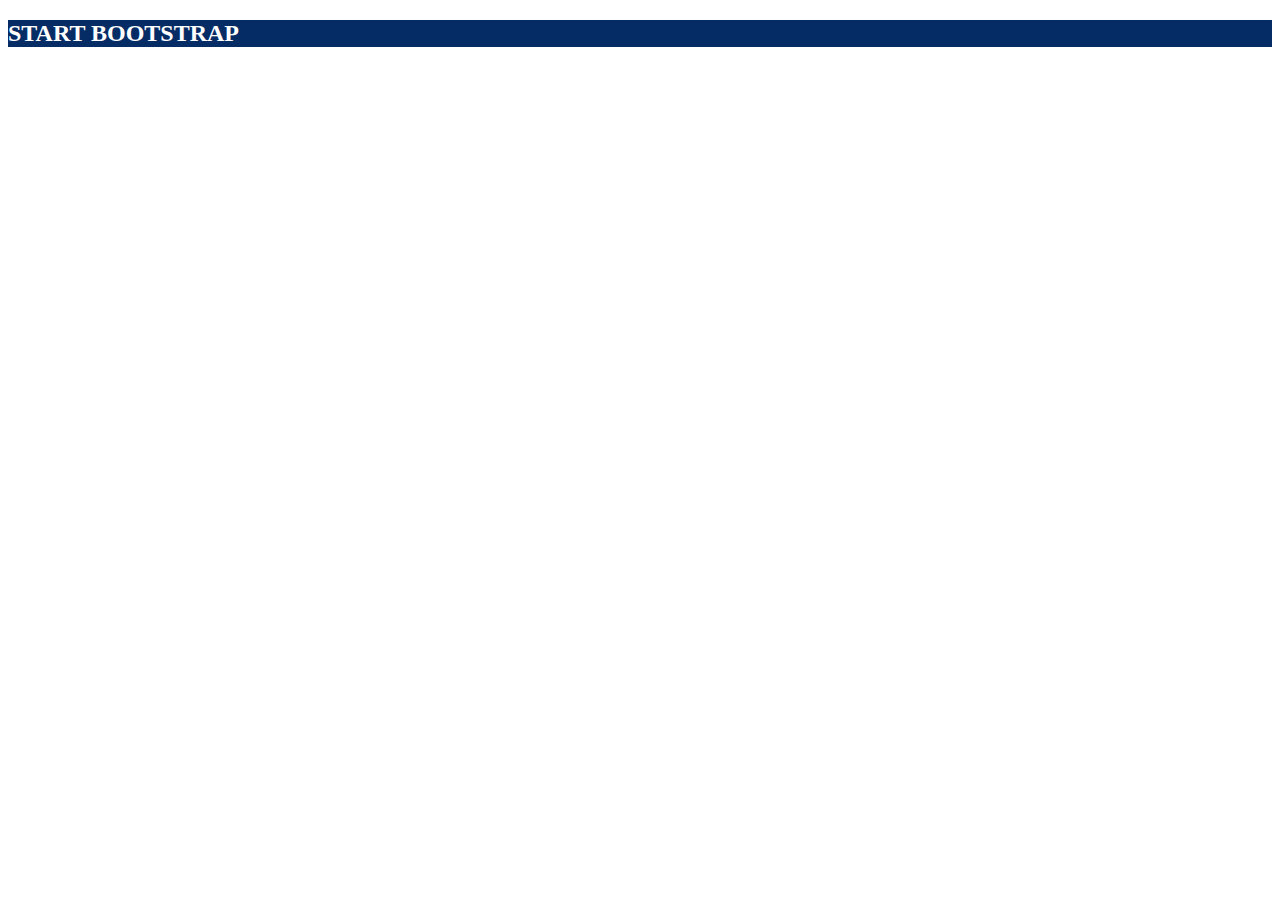
==== index.html @ 89be2163 "fix foulder" ====
<!DOCTYPE html>
<html lang="en">
  <head>
    <meta charset="UTF-8" />
    <meta name="viewport" content="width=device-width, initial-scale=1.0" />
    <title>Bootstrap-freelancer</title>
    <link
      href="https://cdn.jsdelivr.net/npm/bootstrap@5.3.2/dist/css/bootstrap.min.css"
      rel="stylesheet"
      integrity="sha384-T3c6CoIi6uLrA9TneNEoa7RxnatzjcDSCmG1MXxSR1GAsXEV/Dwwykc2MPK8M2HN"
      crossorigin="anonymous"
    />
    <link
      rel="stylesheet"
      href="https://cdnjs.cloudflare.com/ajax/libs/font-awesome/5.9.0/css/all.min.css"
      integrity="sha512-q3eWabyZPc1XTCmF+8/LuE1ozpg5xxn7iO89yfSOd5/oKvyqLngoNGsx8jq92Y8eXJ/IRxQbEC+FGSYxtk2oiw=="
      crossorigin="anonymous"
      referrerpolicy="no-referrer"
    />
    <link rel="stylesheet" href="./CSS/style.css" />
  </head>
  <body>
    <!--Inizio header-->
    <header class="container-fluid">
      <div class="row">
        <div
          class="col-12 d-flex justify-content-between align-items-center bgc-header"
        >
          <h2 class="text-header">START BOOTSTRAP</h2>
          <a href="#"><i class="fas fa-bars fa-2x"></i></a>
        </div>
      </div>
    </header>

    <link
      href="https://cdn.jsdelivr.net/npm/bootstrap@5.3.2/dist/css/bootstrap.min.css"
      rel="stylesheet"
      integrity="sha384-T3c6CoIi6uLrA9TneNEoa7RxnatzjcDSCmG1MXxSR1GAsXEV/Dwwykc2MPK8M2HN"
      crossorigin="anonymous"
    />
  </body>
</html>
---- CSS/style.css ----
:root {
  --bs-primary-text-emphasis: #052c65;
}

.bgc-header {
  background-color: var(--bs-primary-text-emphasis);
}

/*DEBUG*/
header {
  heigth: 100px;
}

.text-header {
  color: white;
}

.fa-bars {
  color: white;
}
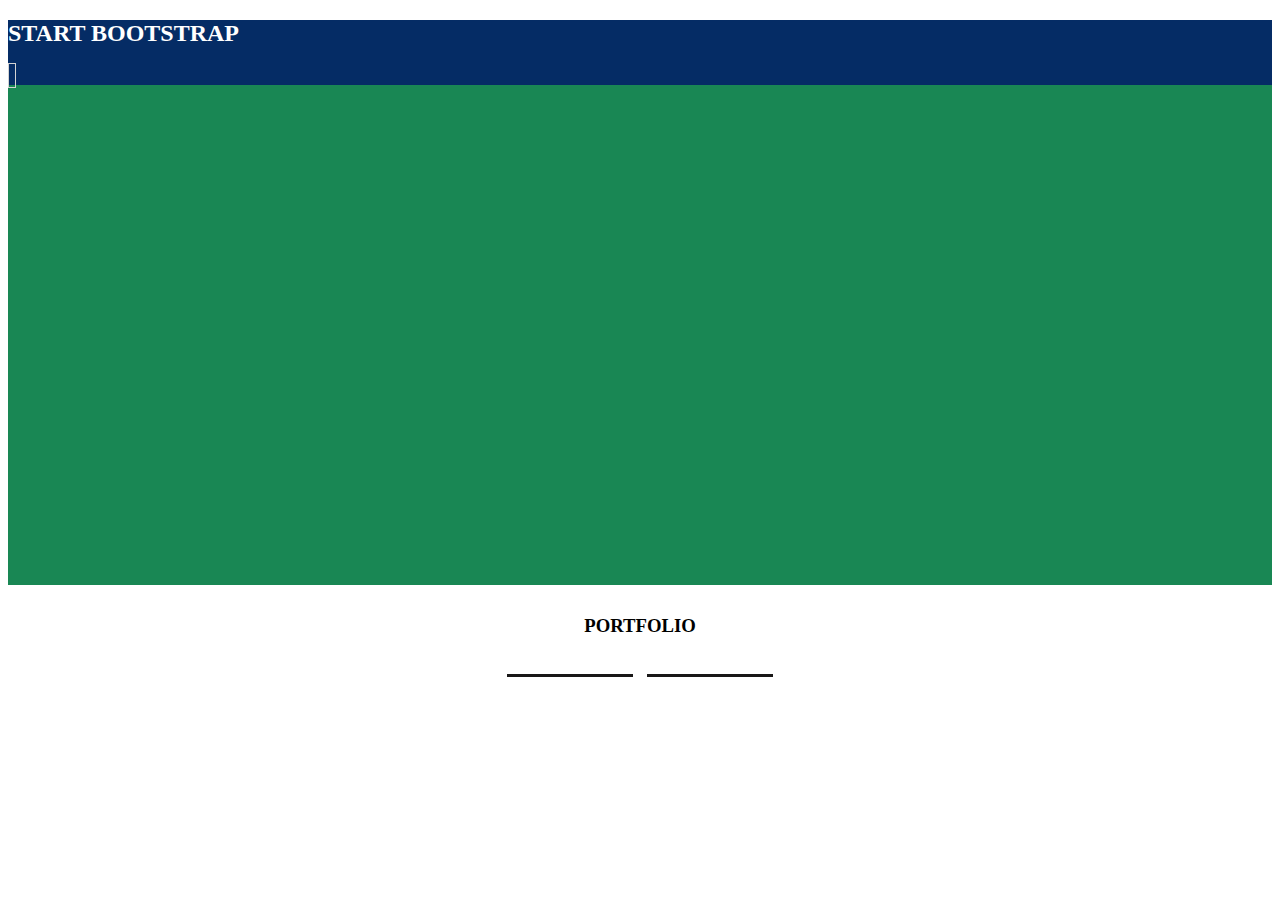
==== commit b73269c8: "feat: add. portfolio section" ====
--- a/index.html
+++ b/index.html
@@ -20,7 +20,7 @@
     <link rel="stylesheet" href="./CSS/style.css" />
   </head>
   <body>
-    <!--Inizio header-->
+   <!--Inizio header-->
     <header class="container-fluid">
       <div class="row">
         <div
@@ -31,6 +31,61 @@
         </div>
       </div>
     </header>
+   <!--Fine header-->
+
+   <!--Inizio Jumbotron-->
+    <section class="jumbotron">
+     <div class="container-fluid">
+      <div class="row">
+        <div class="col">
+          
+        </div>
+    </section>
+   <!--Fine Jumbotron-->
+
+   <!--Inizio Portfolio-->
+    <section class="portfolio">
+     <h3 class="portfolio-title">PORTFOLIO</h3> 
+     <div class="layer">
+      <div class="bar"></div>
+      <i class="fas fa-star"></i>
+      <div class="bar"></div>
+     </div>
+     <div class="container">
+      <div class="row">
+        <div class="col-12">
+          <div class="card" style="width: 18rem;">
+            <div class="card-body"></div>
+          </div>   
+        </div>
+        <div class="col-12">
+          <div class="card" style="width: 18rem;">
+            <div class="card-body"></div>
+          </div>   
+        </div>
+        <div class="col-12">
+          <div class="card" style="width: 18rem;">
+            <div class="card-body"></div>
+          </div>   
+        </div>
+        <div class="col-12">
+          <div class="card" style="width: 18rem;">
+            <div class="card-body"></div>
+          </div>   
+        </div>
+        <div class="col-12">
+          <div class="card" style="width: 18rem;">
+            <div class="card-body"></div>
+          </div>   
+        </div>
+        <div class="col-12">
+          <div class="card" style="width: 18rem;">
+            <div class="card-body"></div>
+          </div>   
+        </div>
+      </div>
+     </div>  
+    </section>
 
     <link
       href="https://cdn.jsdelivr.net/npm/bootstrap@5.3.2/dist/css/bootstrap.min.css"
--- a/CSS/style.css
+++ b/CSS/style.css
@@ -1,20 +1,53 @@
 :root {
   --bs-primary-text-emphasis: #052c65;
+  --bs-success: #198754;
 }
 
 .bgc-header {
   background-color: var(--bs-primary-text-emphasis);
 }
 
-/*DEBUG*/
-header {
-  heigth: 100px;
-}
+/*HEADER*/
 
 .text-header {
   color: white;
 }
 
 .fa-bars {
-  color: white;
+  color: lightgrey;
+  border: 1px solid lightgray;
+  padding: 3px;
 }
+
+/*FINE HEADER*/
+
+/*JUMBOTRON*/
+.jumbotron {
+  height: 500px;
+  background-color: var(--bs-success);
+}
+/*FINE JUMBOTRON*/
+
+/*PORTFOLIO*/
+
+.portfolio-title {
+  text-align: center;
+  margin-top: 30px;
+}
+
+.layer {
+  width: 50%;
+  margin-top: 30px;
+  margin-left: auto;
+  margin-right: auto;
+  display: flex;
+  align-items: center;
+  justify-content: center;
+}
+
+.bar {
+  width: 20%;
+  height: 3px;
+  margin: 7px;
+  background-color: rgb(24, 23, 23);
+}
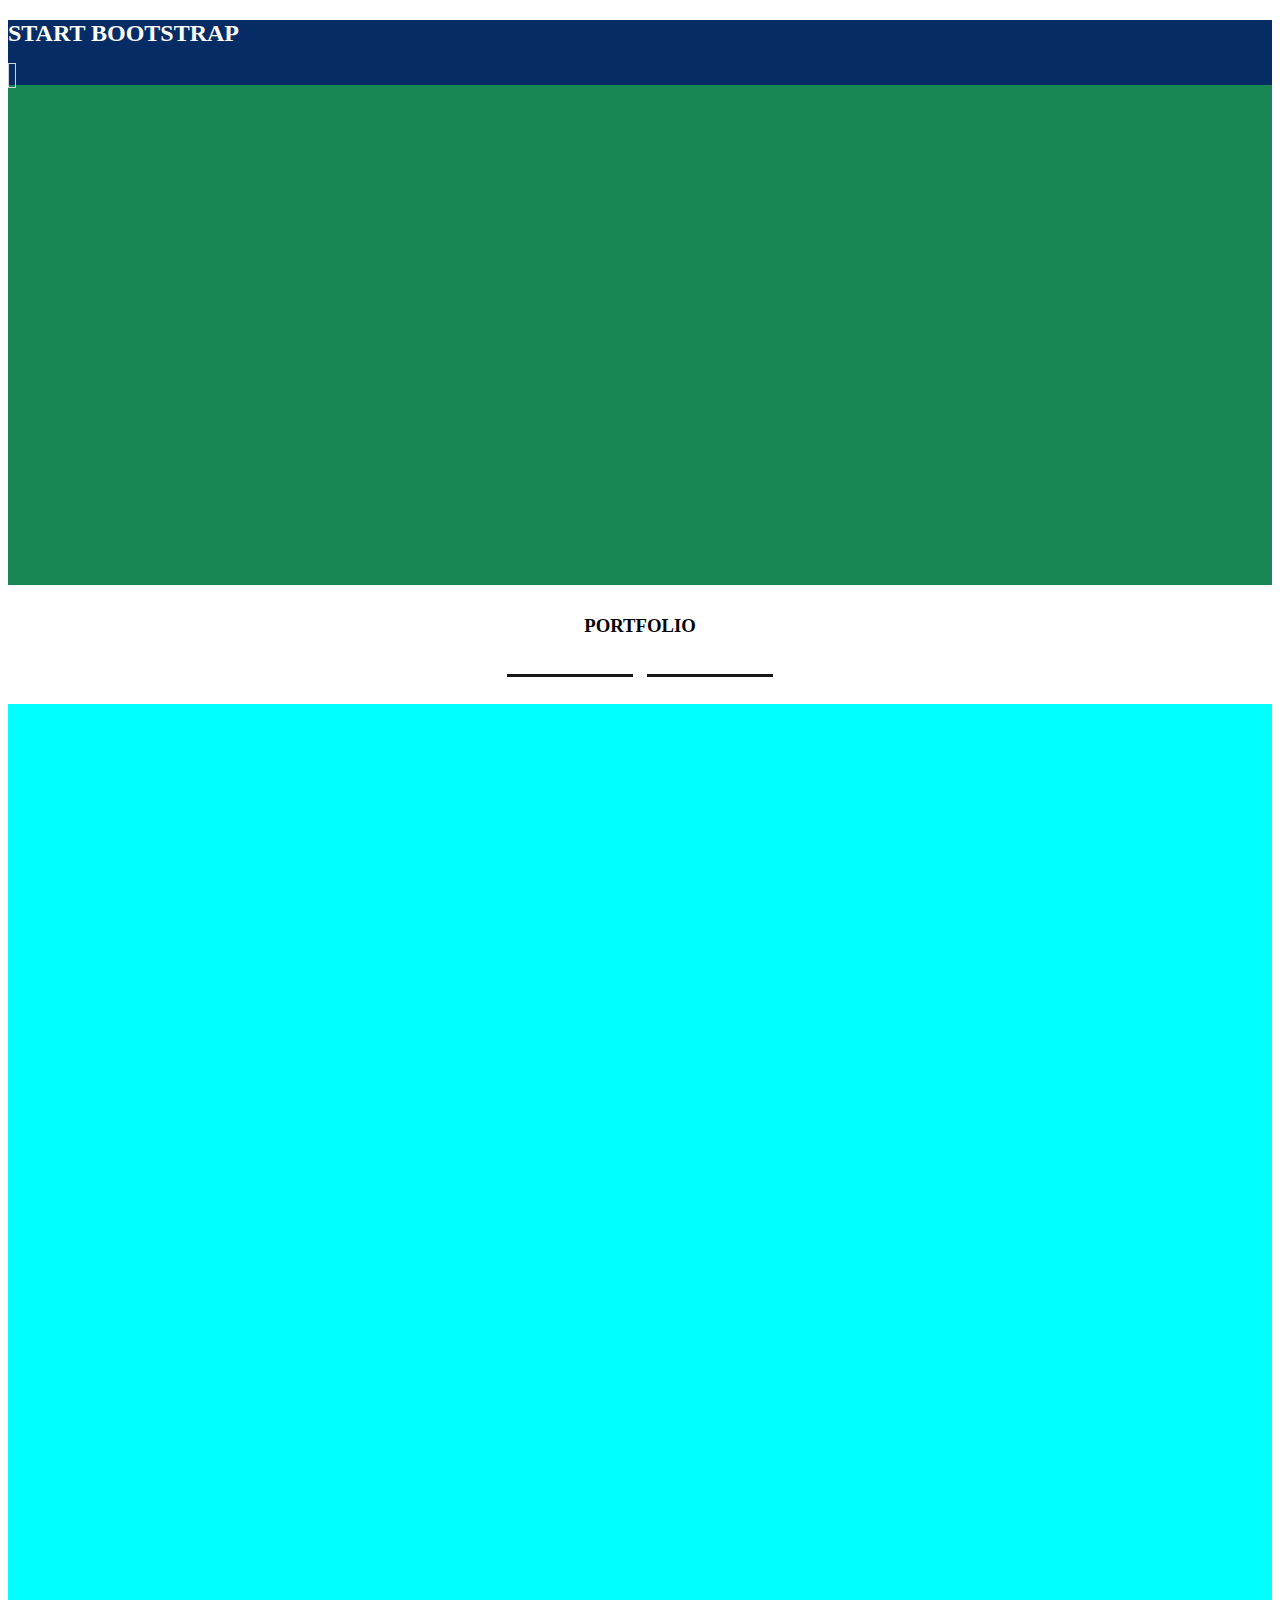
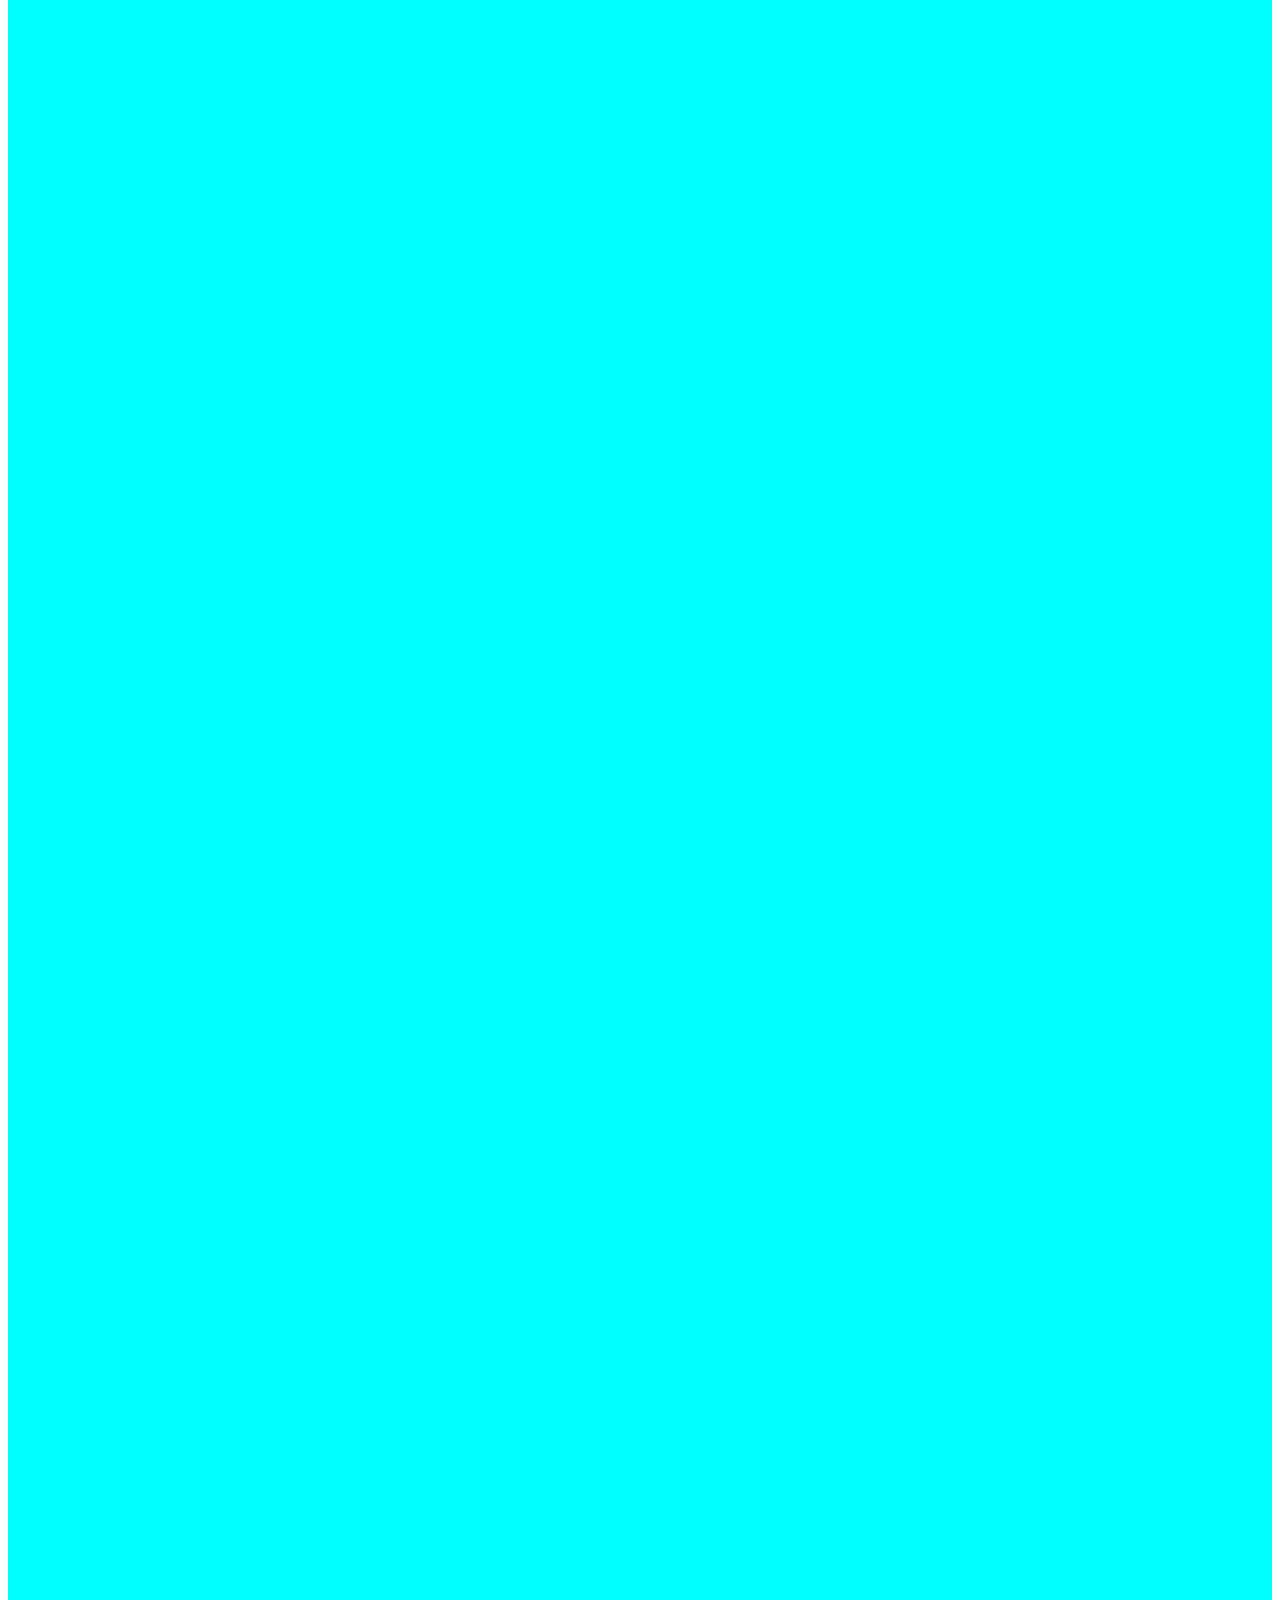
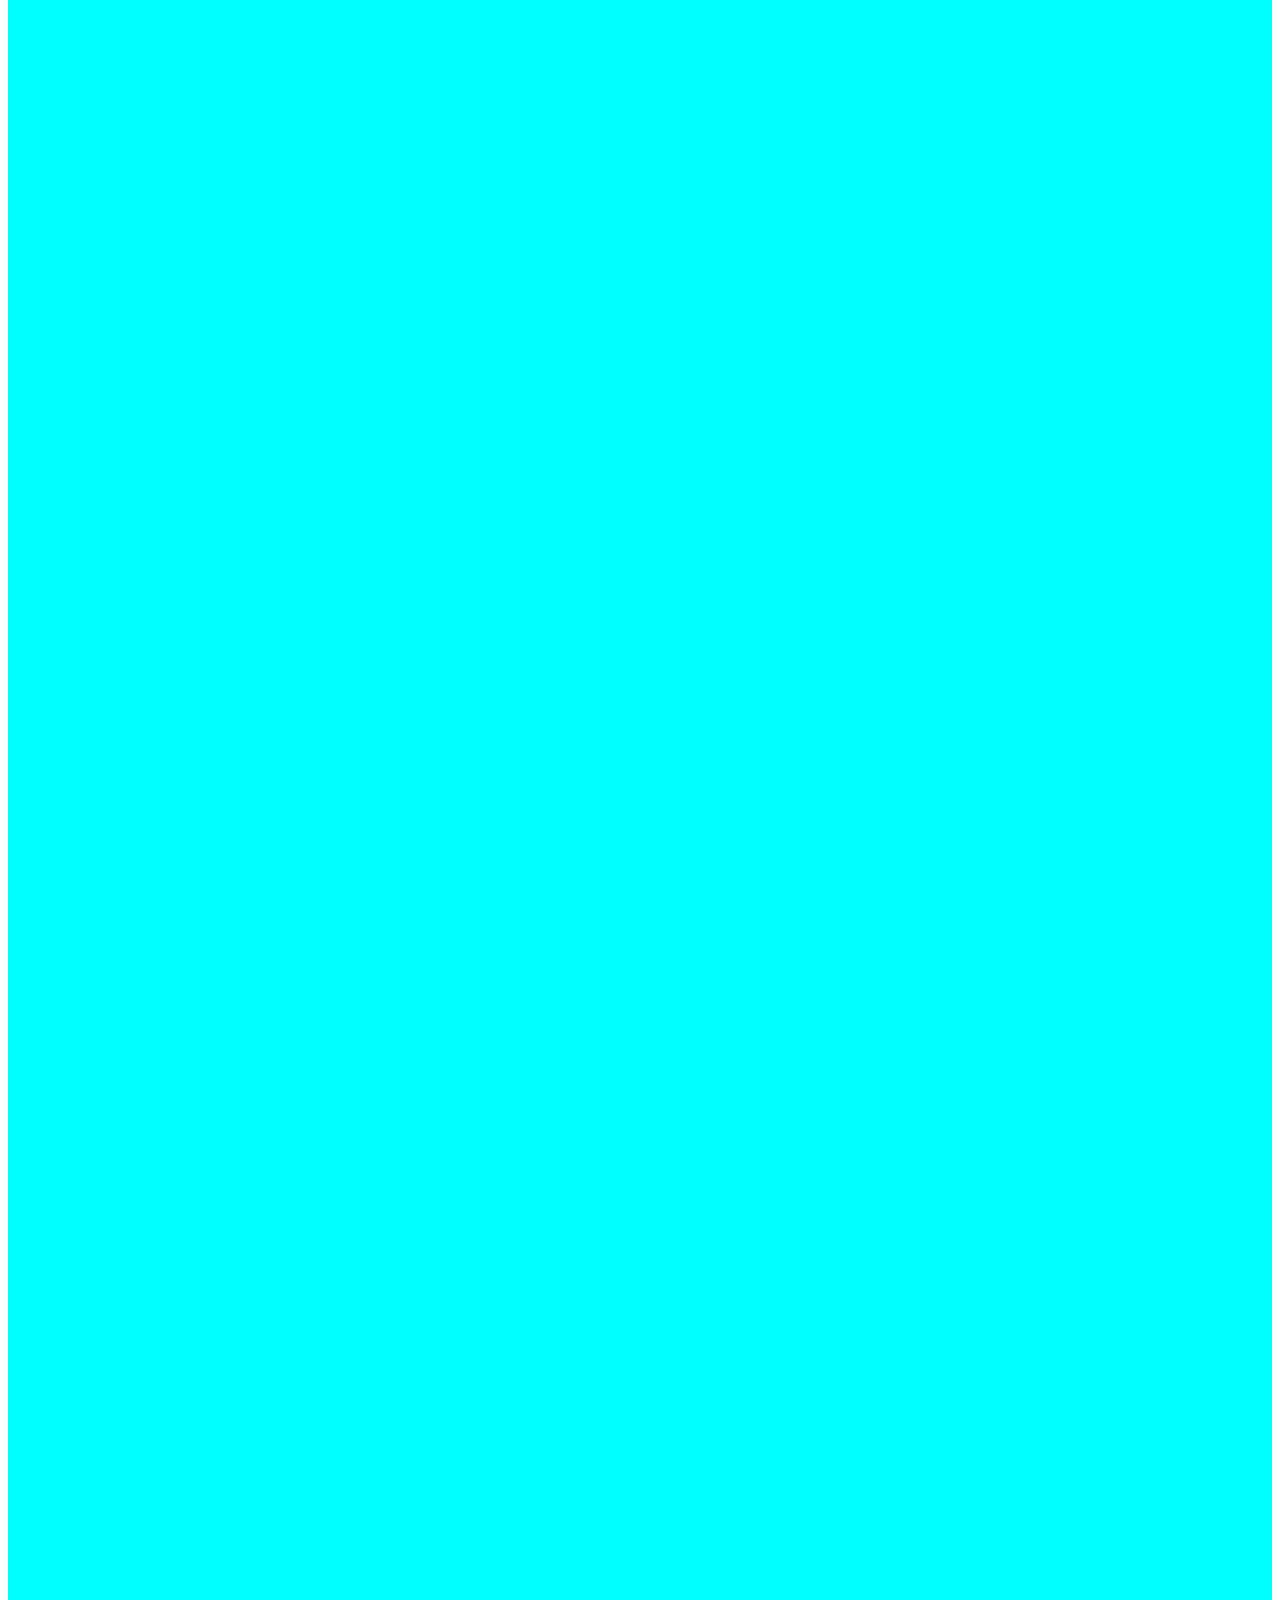
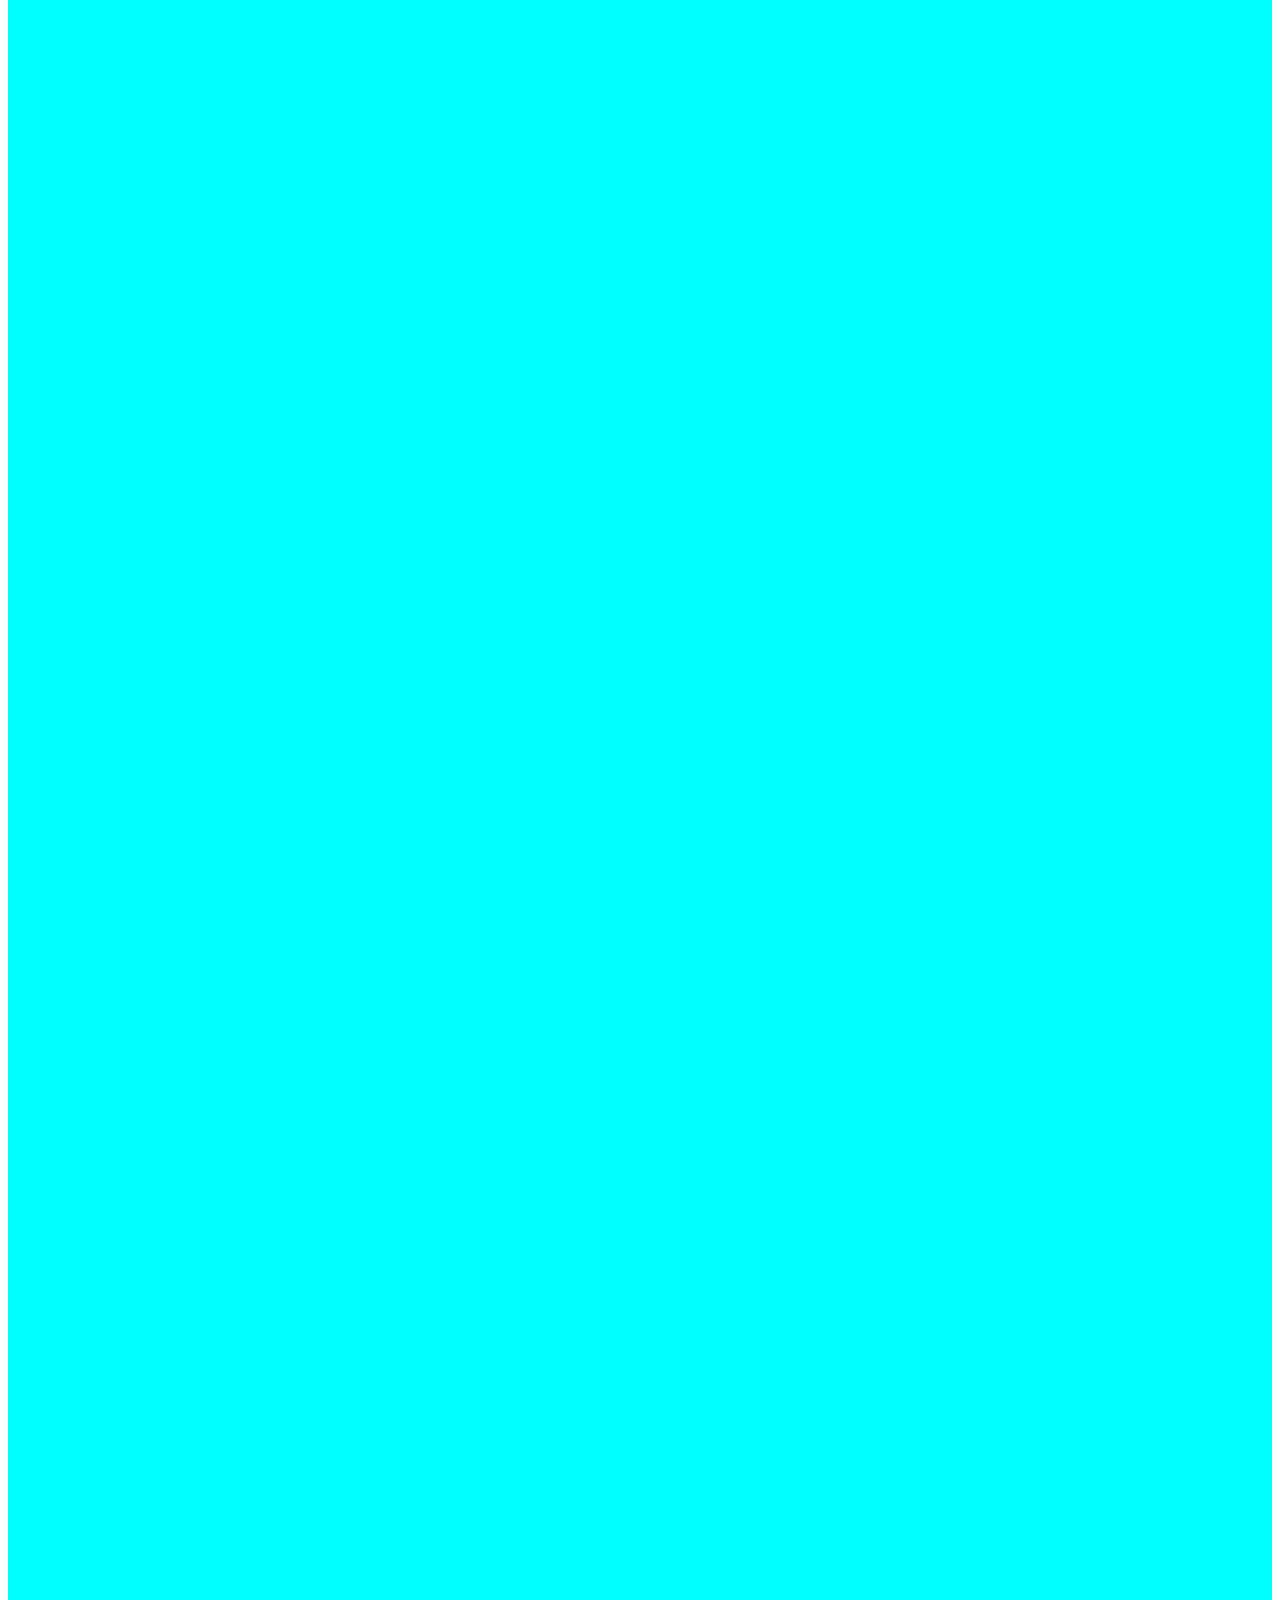
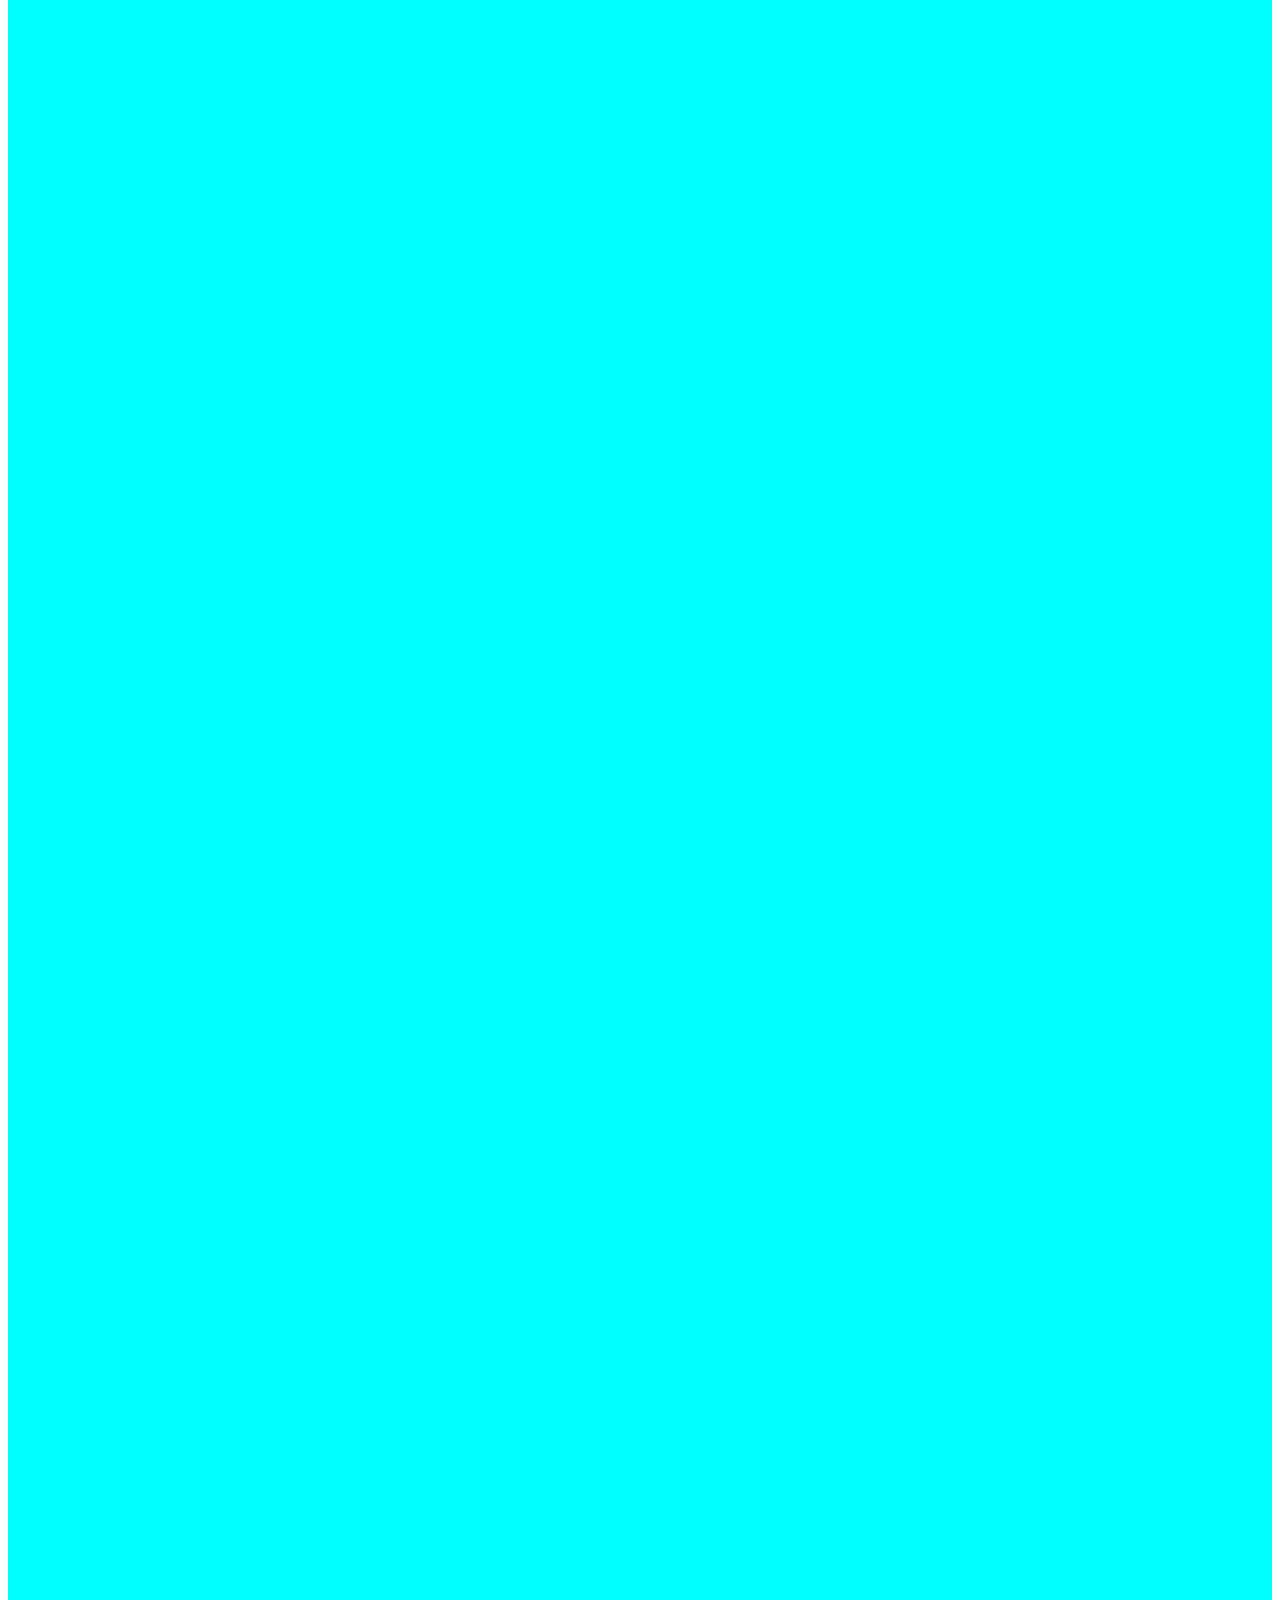
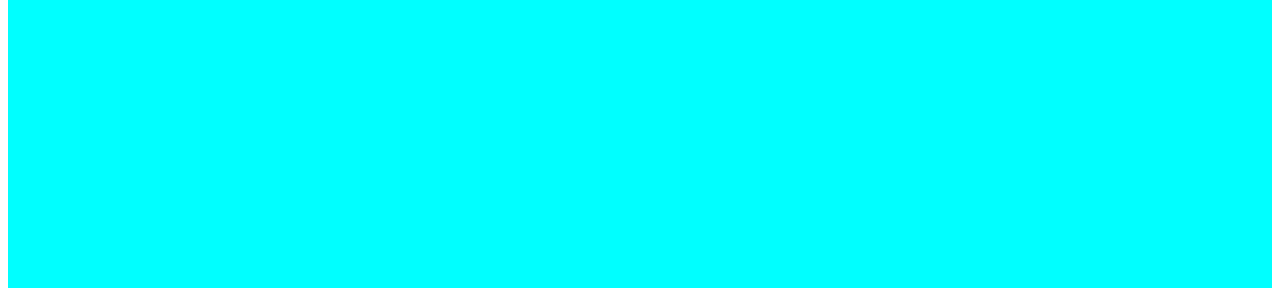
==== commit 61b53a03: "feat: add. portfolio-cards" ====
--- a/index.html
+++ b/index.html
@@ -51,42 +51,54 @@
       <i class="fas fa-star"></i>
       <div class="bar"></div>
      </div>
-     <div class="container">
+     <div class="container-fluid">
       <div class="row">
         <div class="col-12">
-          <div class="card" style="width: 18rem;">
-            <div class="card-body"></div>
+         <div class="card my-2">
+          <div class="contenuto">
+
+          </div>
+         </div> 
+        </div>
+        <div class="col-12">
+          <div class="card my-2">
+           <div class="contenuto">
+
+           </div>
+          </div>    
+        </div>
+        <div class="col-12">
+          <div class="card my-2">
+            <div class="contenuto">
+
+            </div>
           </div>   
         </div>
         <div class="col-12">
-          <div class="card" style="width: 18rem;">
-            <div class="card-body"></div>
-          </div>   
+          <div class="card my-2">
+            <div class="contenuto">
+
+            </div>
+          </div>  
         </div>
         <div class="col-12">
-          <div class="card" style="width: 18rem;">
-            <div class="card-body"></div>
-          </div>   
+          <div class="card my-2">
+            <div class="contenuto">
+
+            </div>
+          </div>
         </div>
         <div class="col-12">
-          <div class="card" style="width: 18rem;">
-            <div class="card-body"></div>
-          </div>   
-        </div>
-        <div class="col-12">
-          <div class="card" style="width: 18rem;">
-            <div class="card-body"></div>
-          </div>   
-        </div>
-        <div class="col-12">
-          <div class="card" style="width: 18rem;">
-            <div class="card-body"></div>
-          </div>   
+          <div class="card my-2">
+            <div class="contenuto">
+
+            </div>
+          </div>
         </div>
       </div>
      </div>  
     </section>
-
+   <!--Fine Portfolio-->
     <link
       href="https://cdn.jsdelivr.net/npm/bootstrap@5.3.2/dist/css/bootstrap.min.css"
       rel="stylesheet"
--- a/CSS/style.css
+++ b/CSS/style.css
@@ -40,6 +40,7 @@
   margin-top: 30px;
   margin-left: auto;
   margin-right: auto;
+  margin-bottom: 20px;
   display: flex;
   align-items: center;
   justify-content: center;
@@ -51,3 +52,9 @@
   margin: 7px;
   background-color: rgb(24, 23, 23);
 }
+
+.contenuto {
+  width: 100%;
+  aspect-ratio: 1;
+  background-color: aqua;
+}
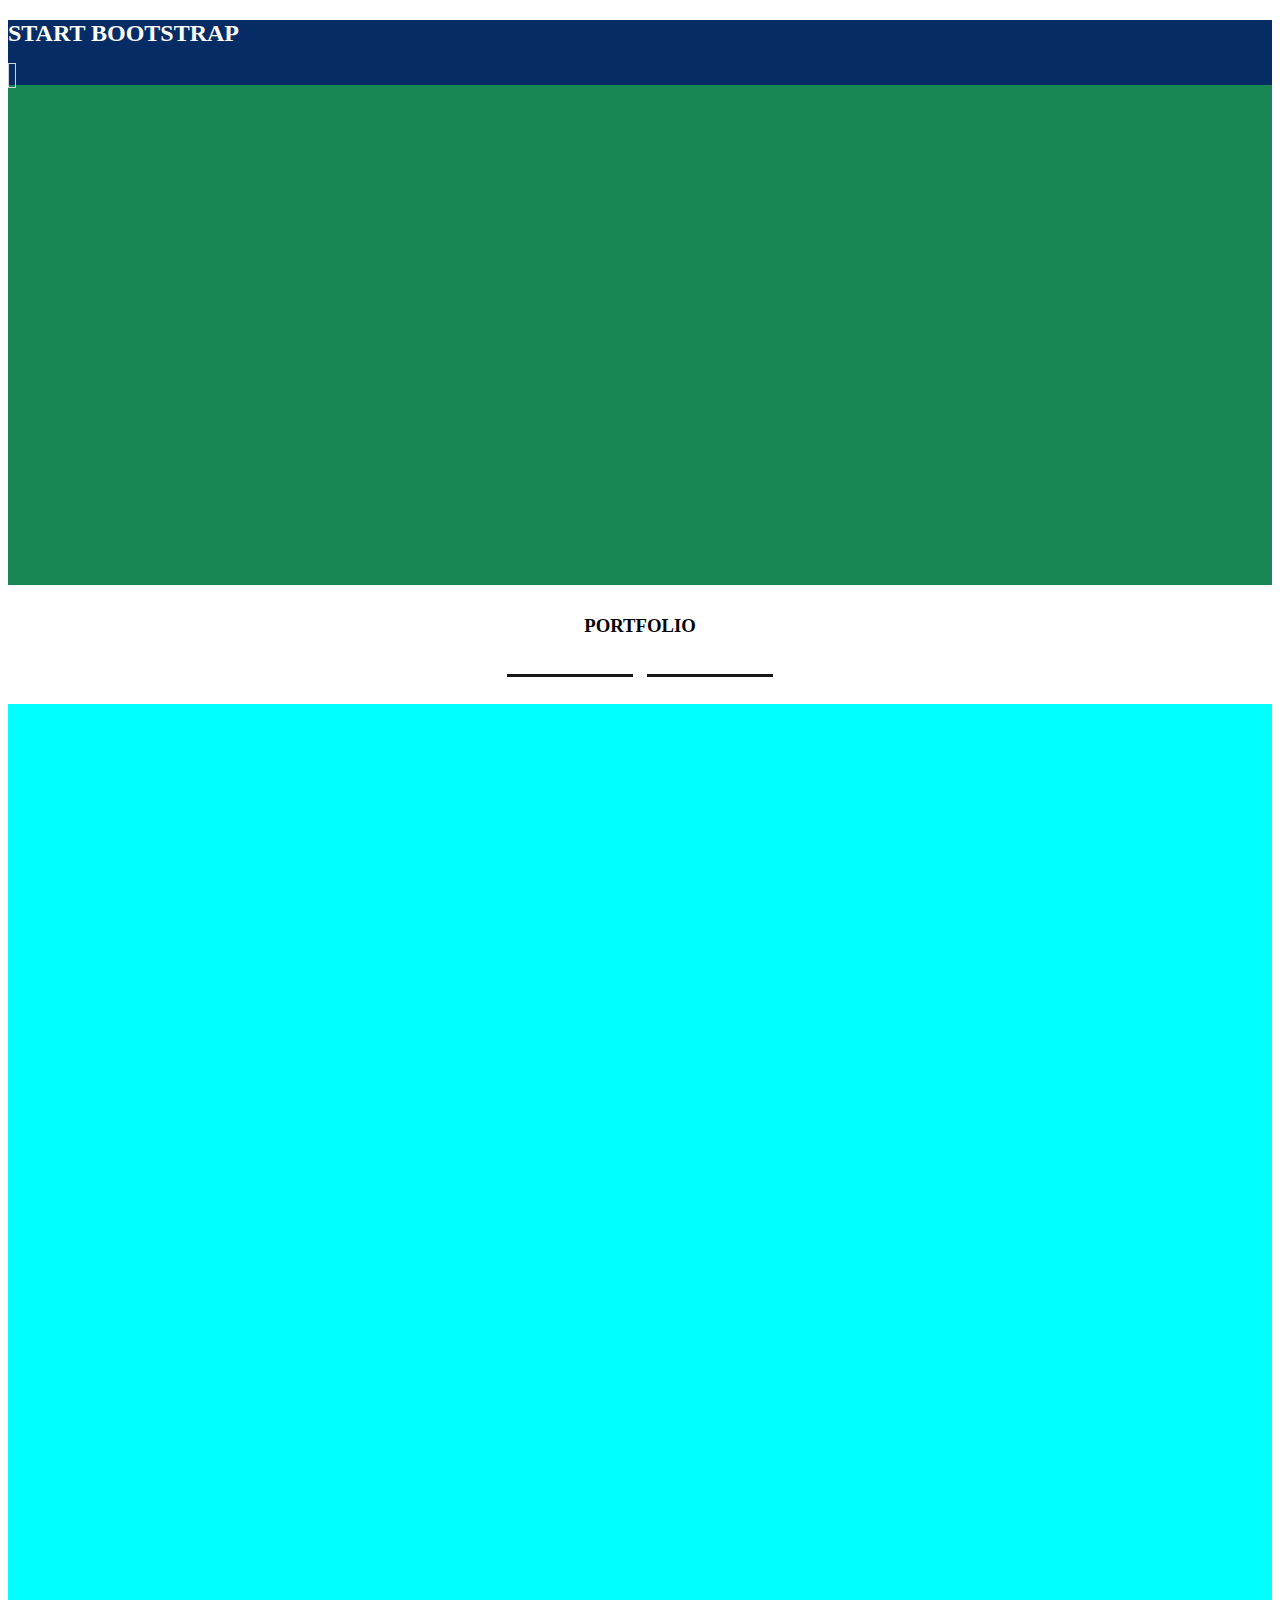
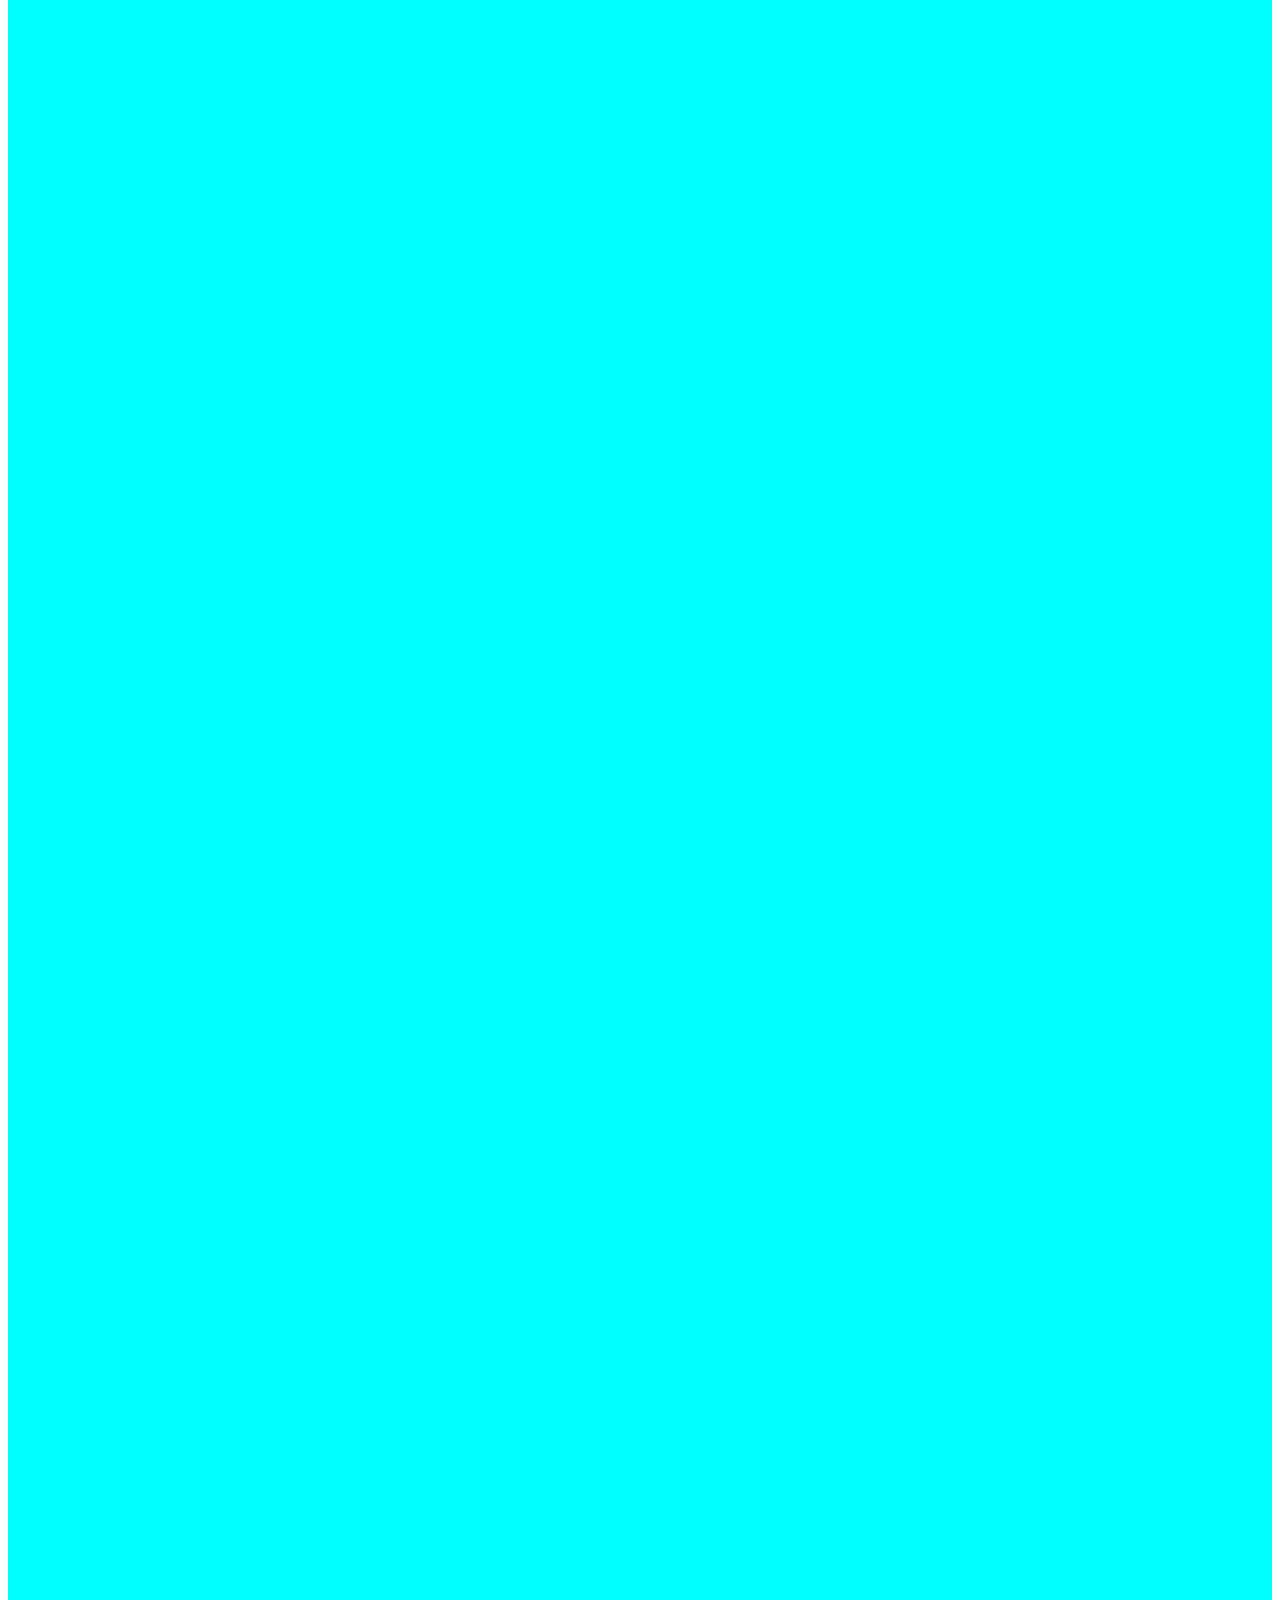
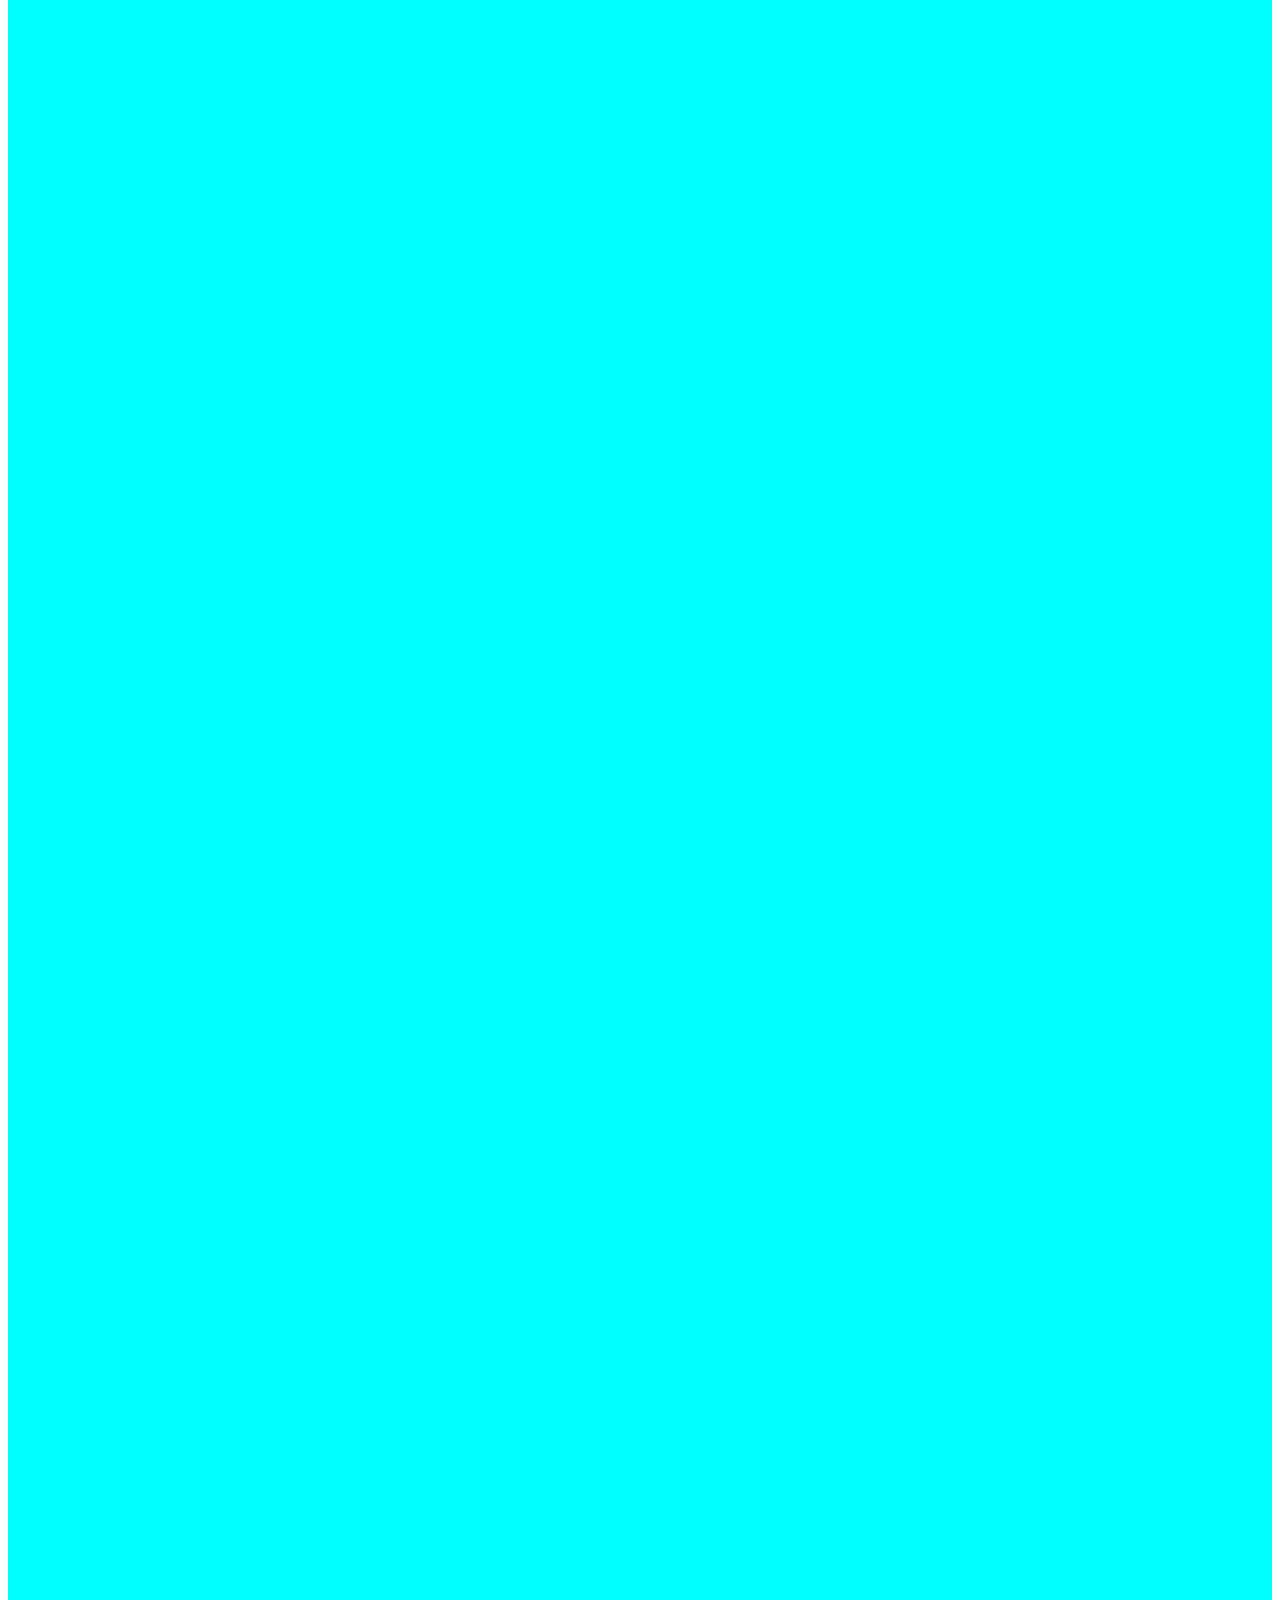
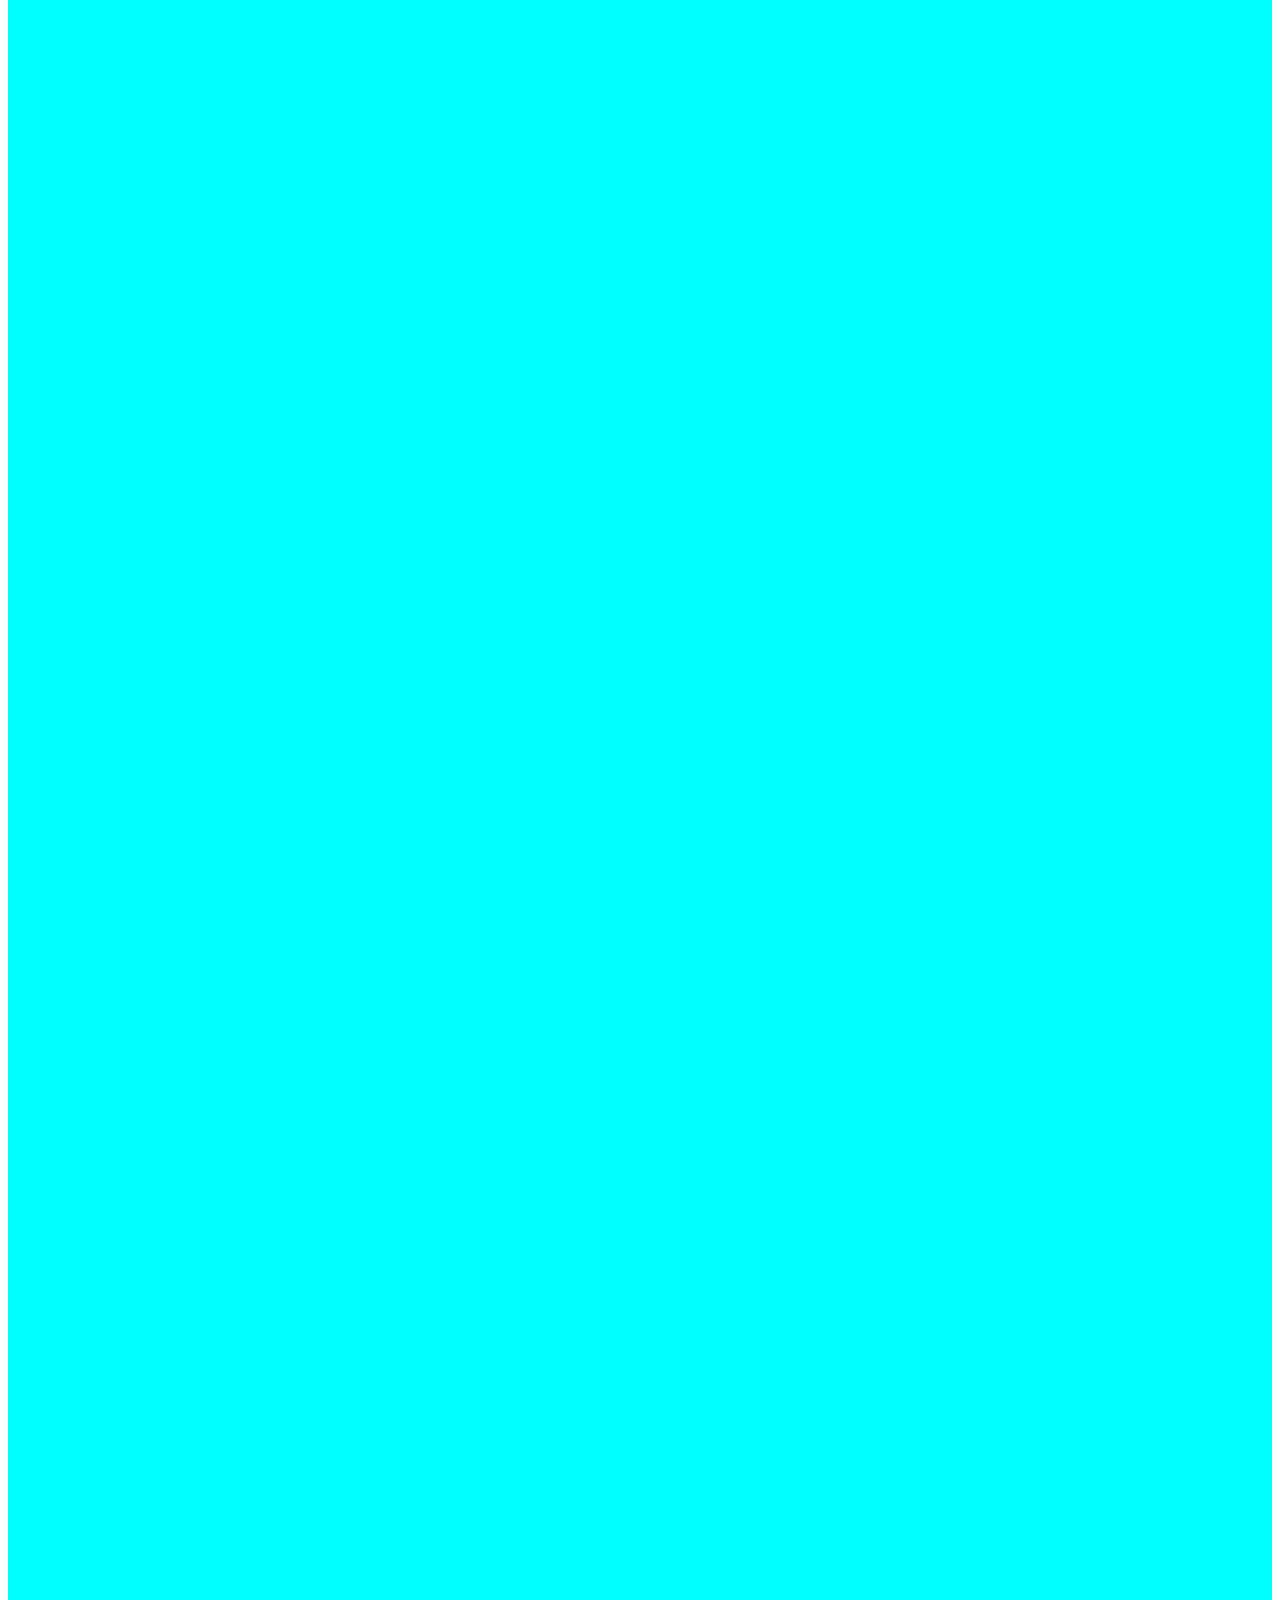
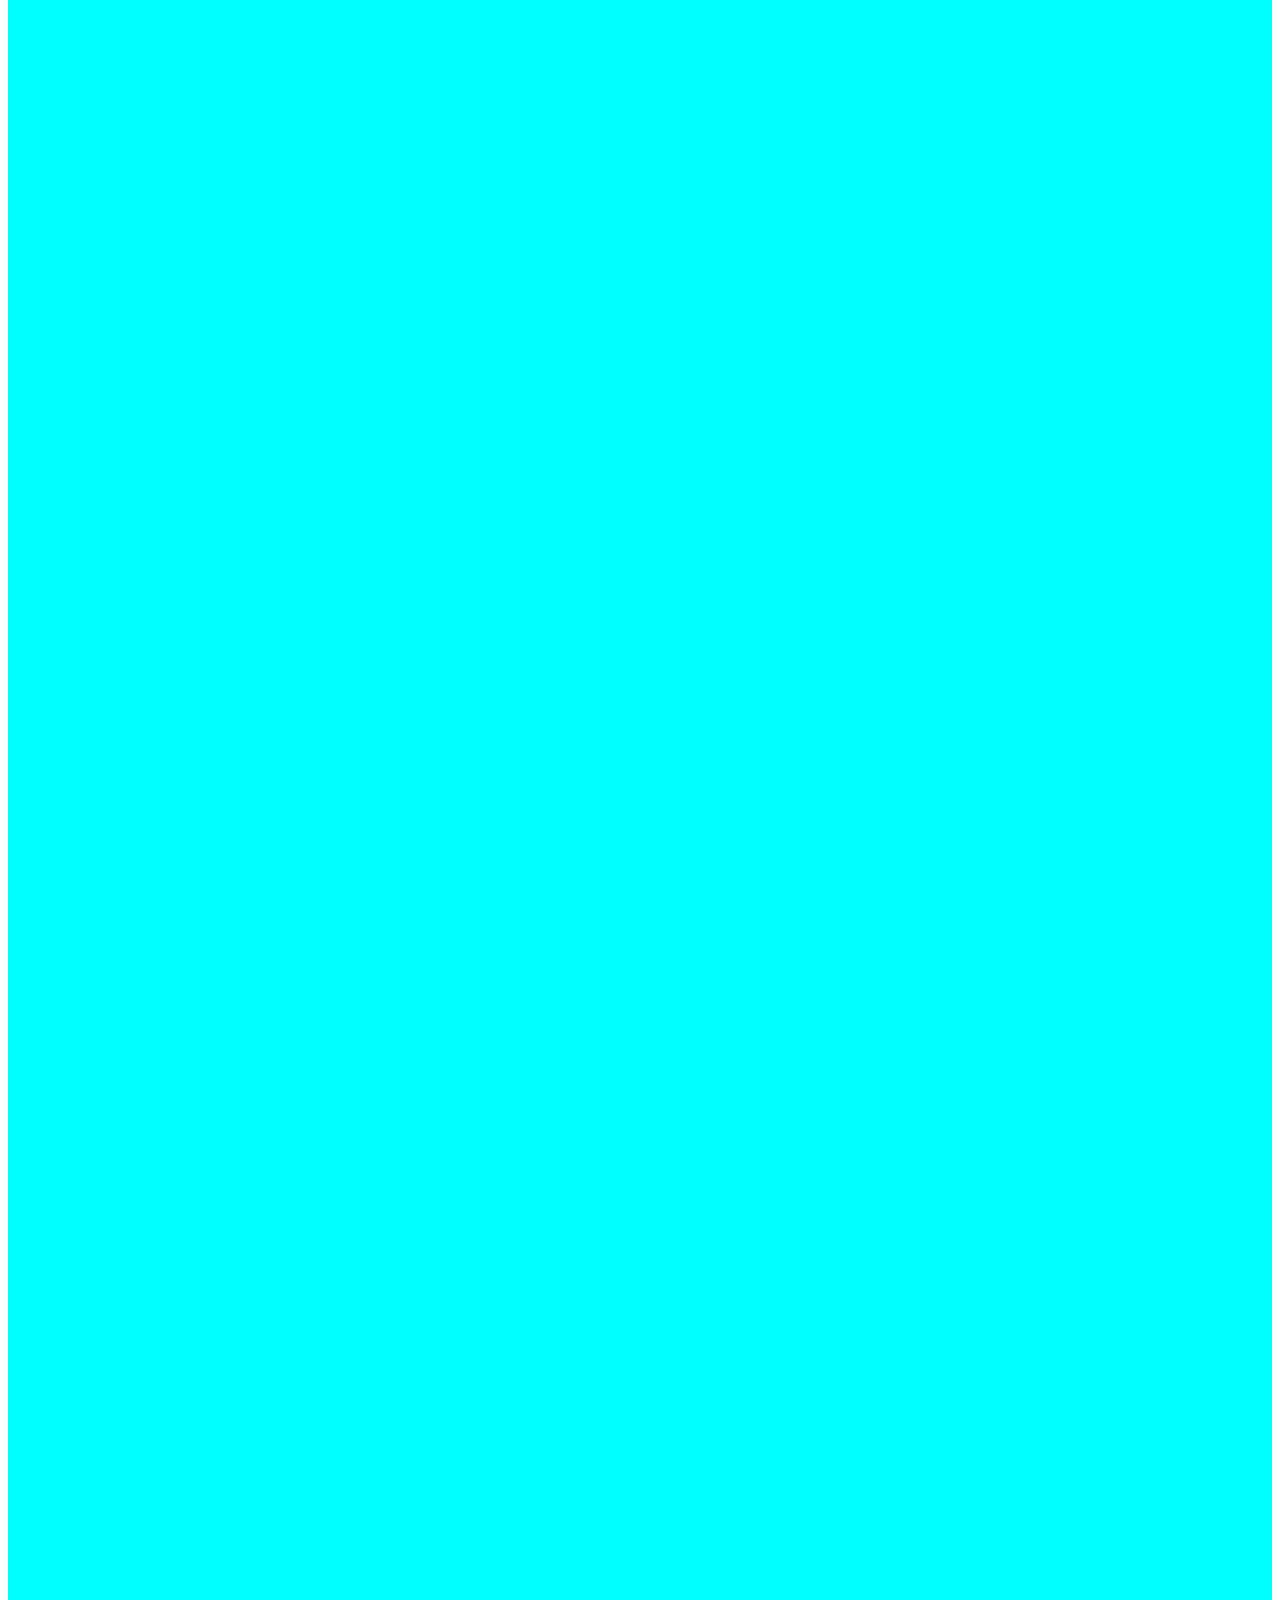
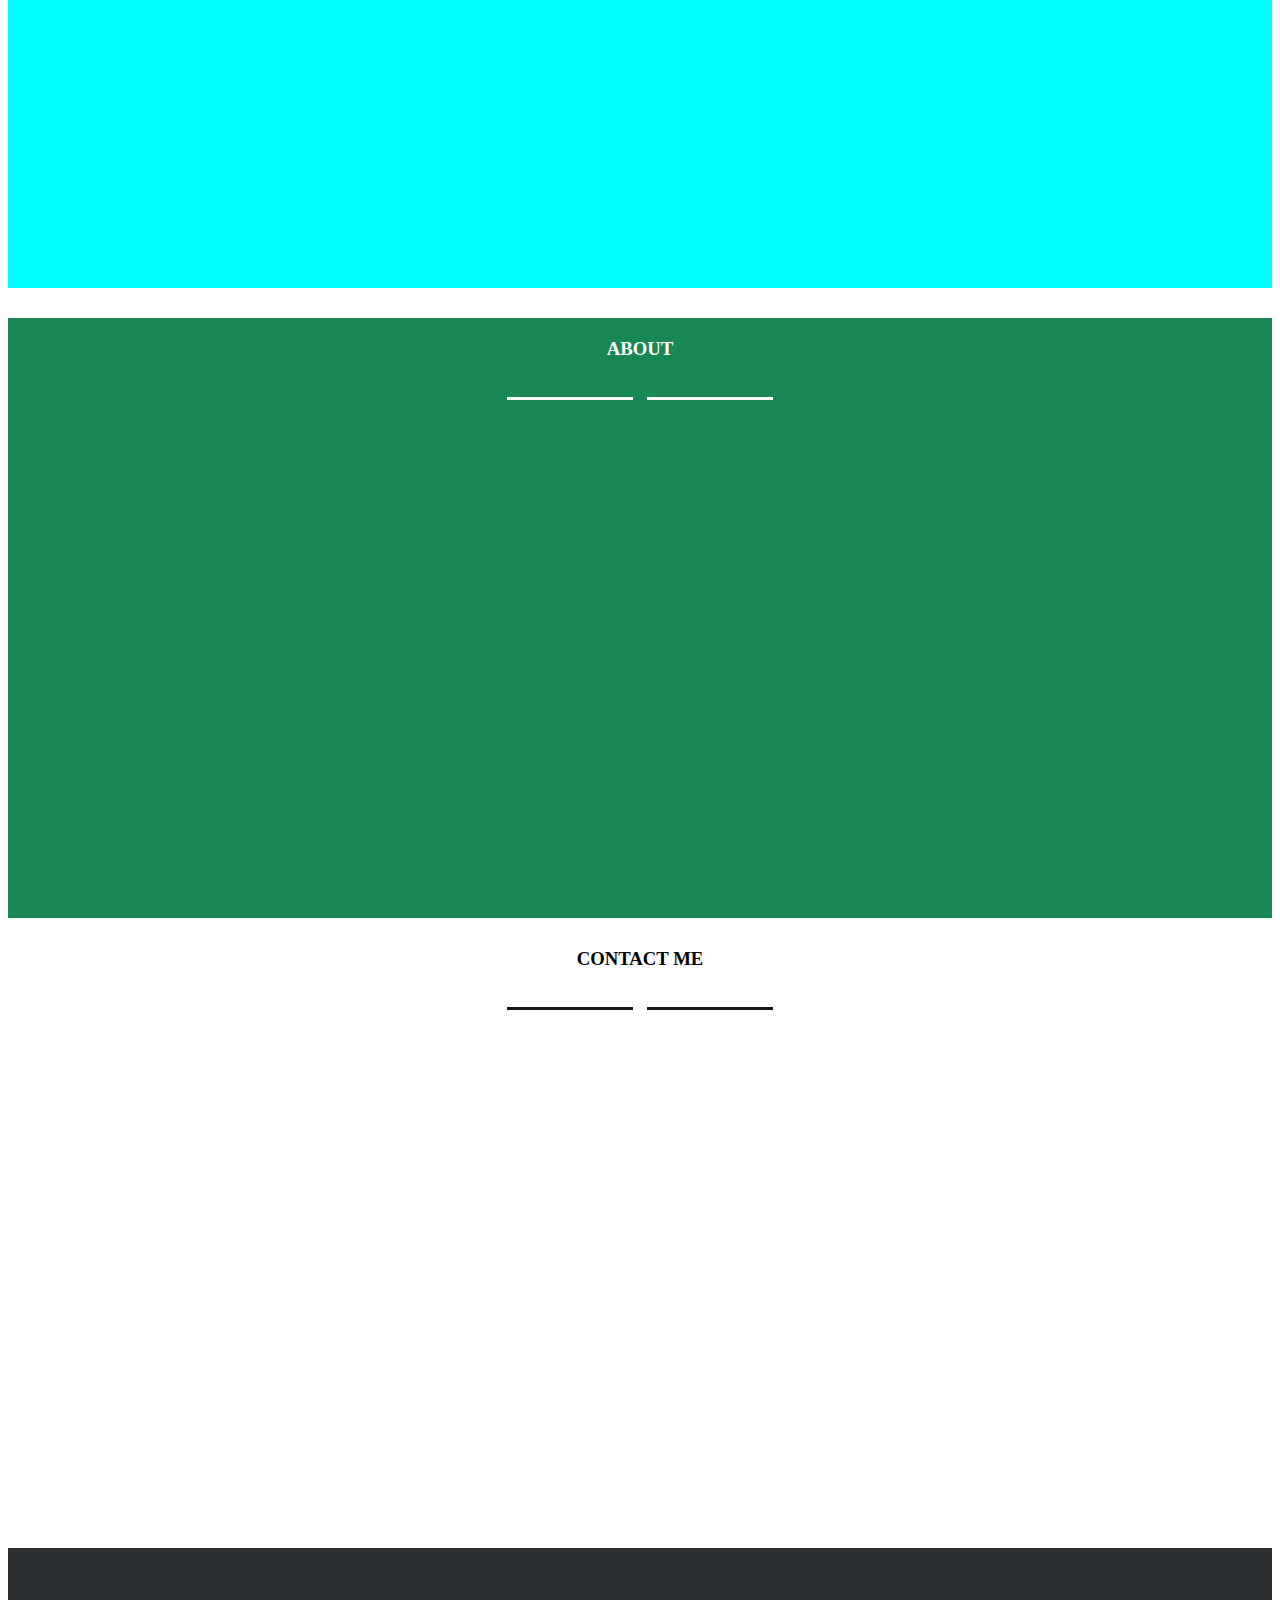
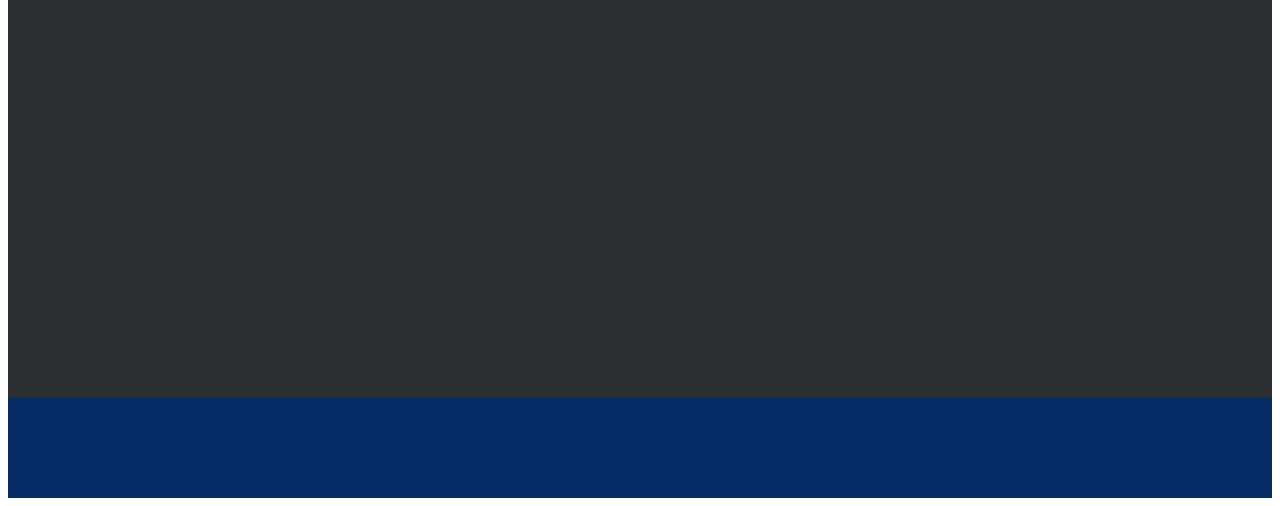
==== commit 63744702: "feat: contact-me and footer sections for sm" ====
--- a/index.html
+++ b/index.html
@@ -53,42 +53,42 @@
      </div>
      <div class="container-fluid">
       <div class="row">
-        <div class="col-12">
+        <div class="col-sm-12">
          <div class="card my-2">
           <div class="contenuto">
 
           </div>
          </div> 
         </div>
-        <div class="col-12">
+        <div class="col-sm-12">
           <div class="card my-2">
            <div class="contenuto">
 
            </div>
           </div>    
         </div>
-        <div class="col-12">
+        <div class="col-sm-12">
           <div class="card my-2">
             <div class="contenuto">
 
             </div>
           </div>   
         </div>
-        <div class="col-12">
+        <div class="col-sm-12">
           <div class="card my-2">
             <div class="contenuto">
 
             </div>
           </div>  
         </div>
-        <div class="col-12">
+        <div class="col-sm-12">
           <div class="card my-2">
             <div class="contenuto">
 
             </div>
           </div>
         </div>
-        <div class="col-12">
+        <div class="col-sm-12 col-md-6">
           <div class="card my-2">
             <div class="contenuto">
 
@@ -99,6 +99,58 @@
      </div>  
     </section>
    <!--Fine Portfolio-->
+   
+   <!--Inizio About-->
+    <section class="about">
+     <h3 class="about-title">ABOUT</h3> 
+     <div class="layer">
+      <div class="about-bar"></div>
+      <i class="fas fa-star star-about"></i>
+      <div class="about-bar"></div>
+     </div> 
+     <div class="container-fluid">
+      <div class="row">
+       <div class="col-12"></div> 
+      </div>
+     </div> 
+    </section>
+  <!--Fine About-->
+  
+  <!--Inizio Contact Me-->
+    <section class="contact-me">
+     <h3 class="contact-me-title">CONTACT ME</h3> 
+     <div class="layer">
+      <div class="bar"></div>
+      <i class="fas fa-star"></i>
+      <div class="bar"></div>
+     </div>
+
+    </section>
+  <!--Fine Contact Me-->
+  
+  <!--Inizio Location-->
+    <section class="location">
+     <div class="container-fluid">
+      <div class="row flex-sm-column">
+       <div col-3></div>
+       <div col-3></div>
+       <div col-3></div> 
+      </div>
+     </div>
+    </section>
+  <!--Inizio Footer--> 
+    <footer class="footer">
+
+    </footer> 
+
+
+
+
+
+
+
+
+
     <link
       href="https://cdn.jsdelivr.net/npm/bootstrap@5.3.2/dist/css/bootstrap.min.css"
       rel="stylesheet"
--- a/CSS/style.css
+++ b/CSS/style.css
@@ -1,6 +1,7 @@
 :root {
   --bs-primary-text-emphasis: #052c65;
   --bs-success: #198754;
+  --bs-secondary-text-emphasis: #2b2f32;
 }
 
 .bgc-header {
@@ -58,3 +59,55 @@
   aspect-ratio: 1;
   background-color: aqua;
 }
+
+/*FINE PORTFOLIO*/
+
+/*ABOUT*/
+
+.about {
+  height: 600px;
+  background-color: var(--bs-success);
+}
+
+.about-title {
+  text-align: center;
+  margin-top: 30px;
+  padding-top: 20px;
+  color: white;
+}
+
+.about-bar {
+  width: 20%;
+  height: 3px;
+  margin: 7px;
+  background-color: white;
+}
+
+.star-about {
+  color: white;
+}
+/*FINE ABOUT*/
+
+/*CONTACT ME*/
+.contact-me {
+  height: 600px;
+}
+
+.contact-me-title {
+  text-align: center;
+  margin-top: 30px;
+}
+/*FINE CONTACT ME*/
+
+/*LOCATION*/
+.location {
+  height: 450px;
+  background-color: var(--bs-secondary-text-emphasis);
+}
+/*FINE LOCATION*/
+
+/*FOOTER*/
+.footer {
+  height: 100px;
+  background-color: var(--bs-primary-text-emphasis);
+}
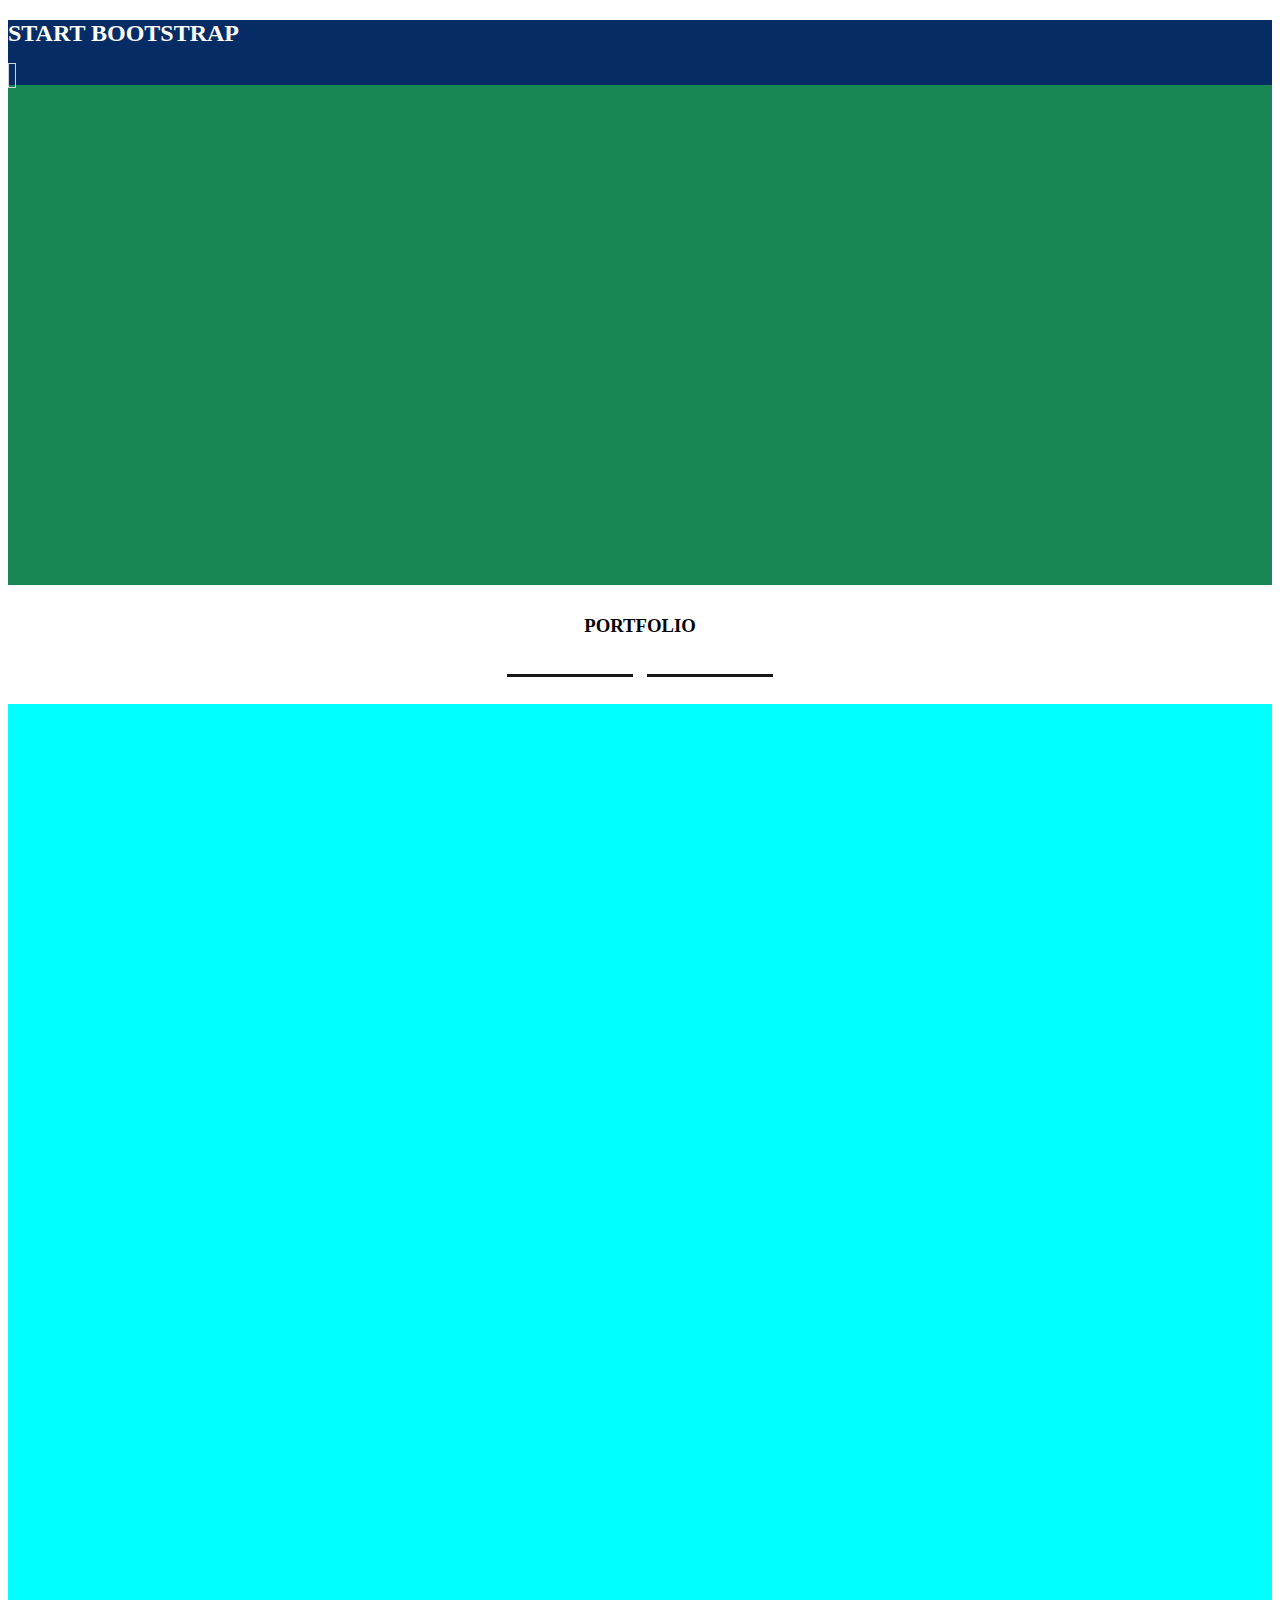
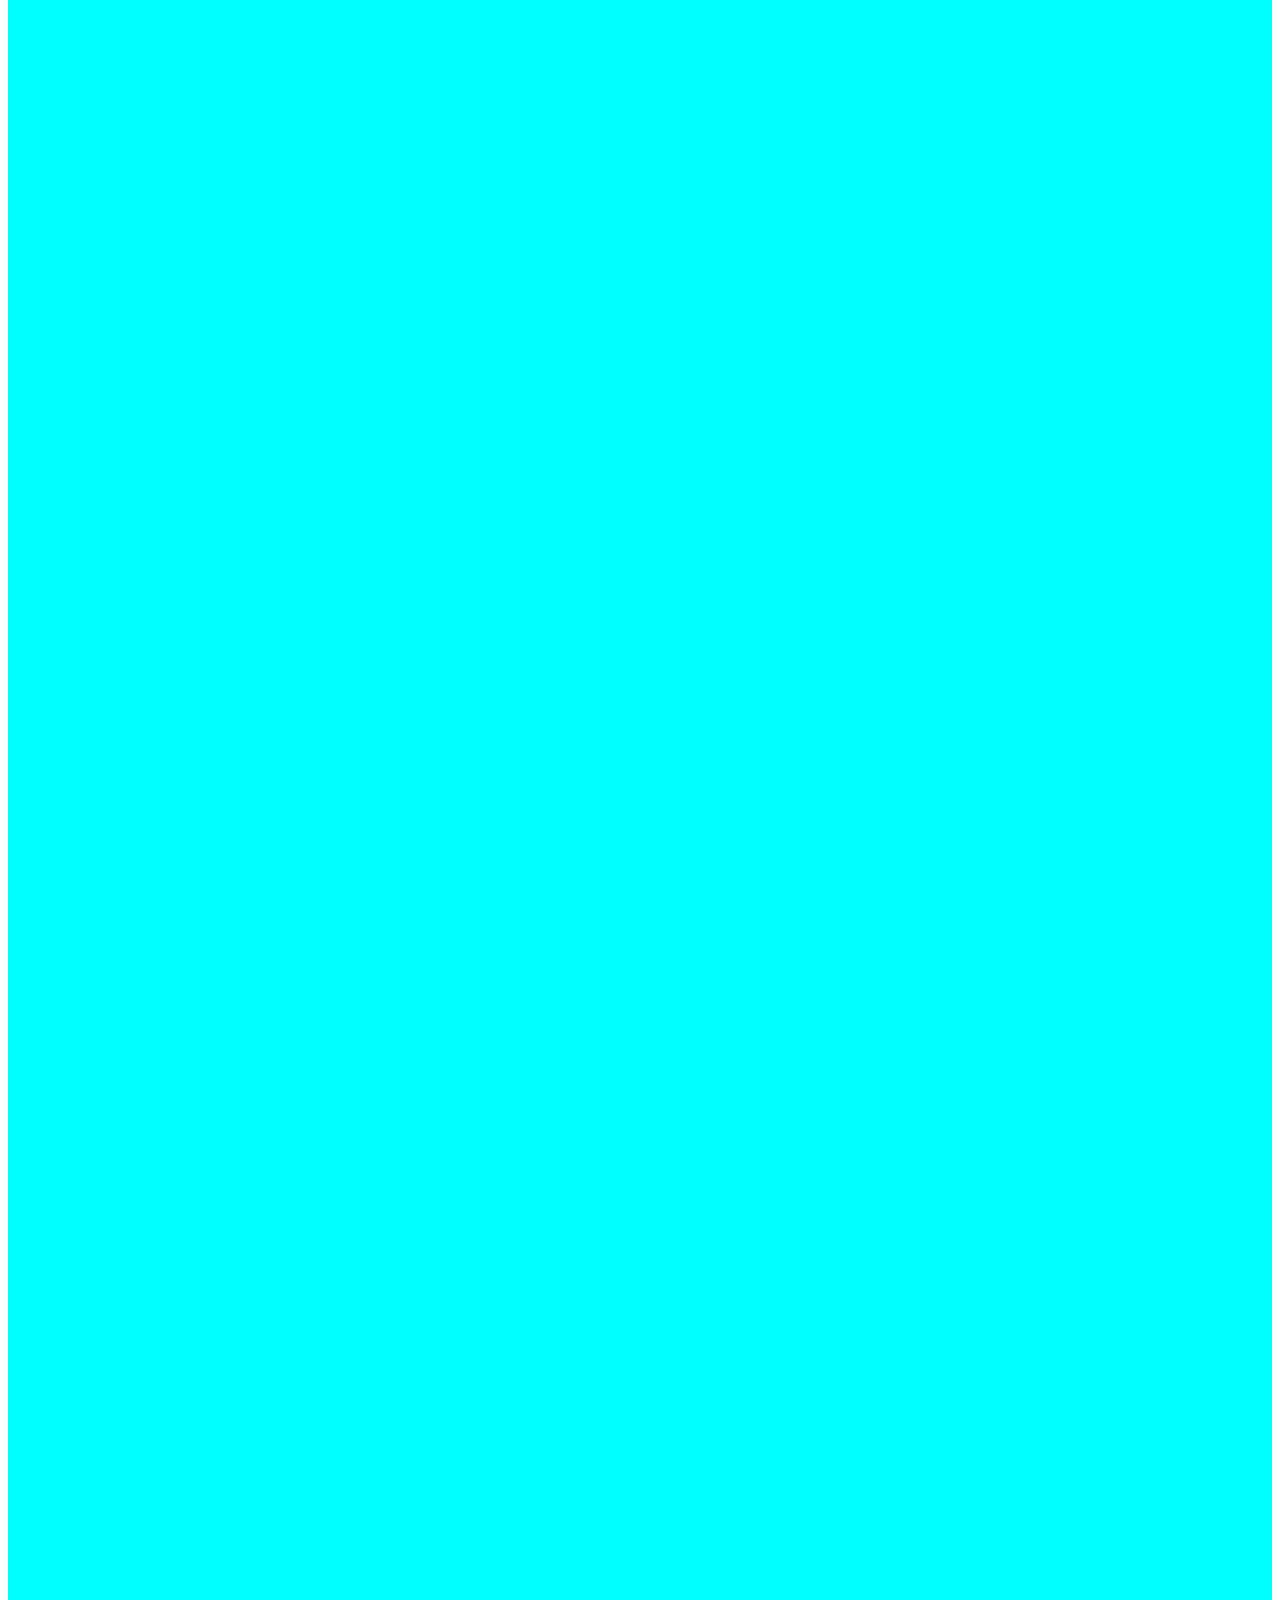
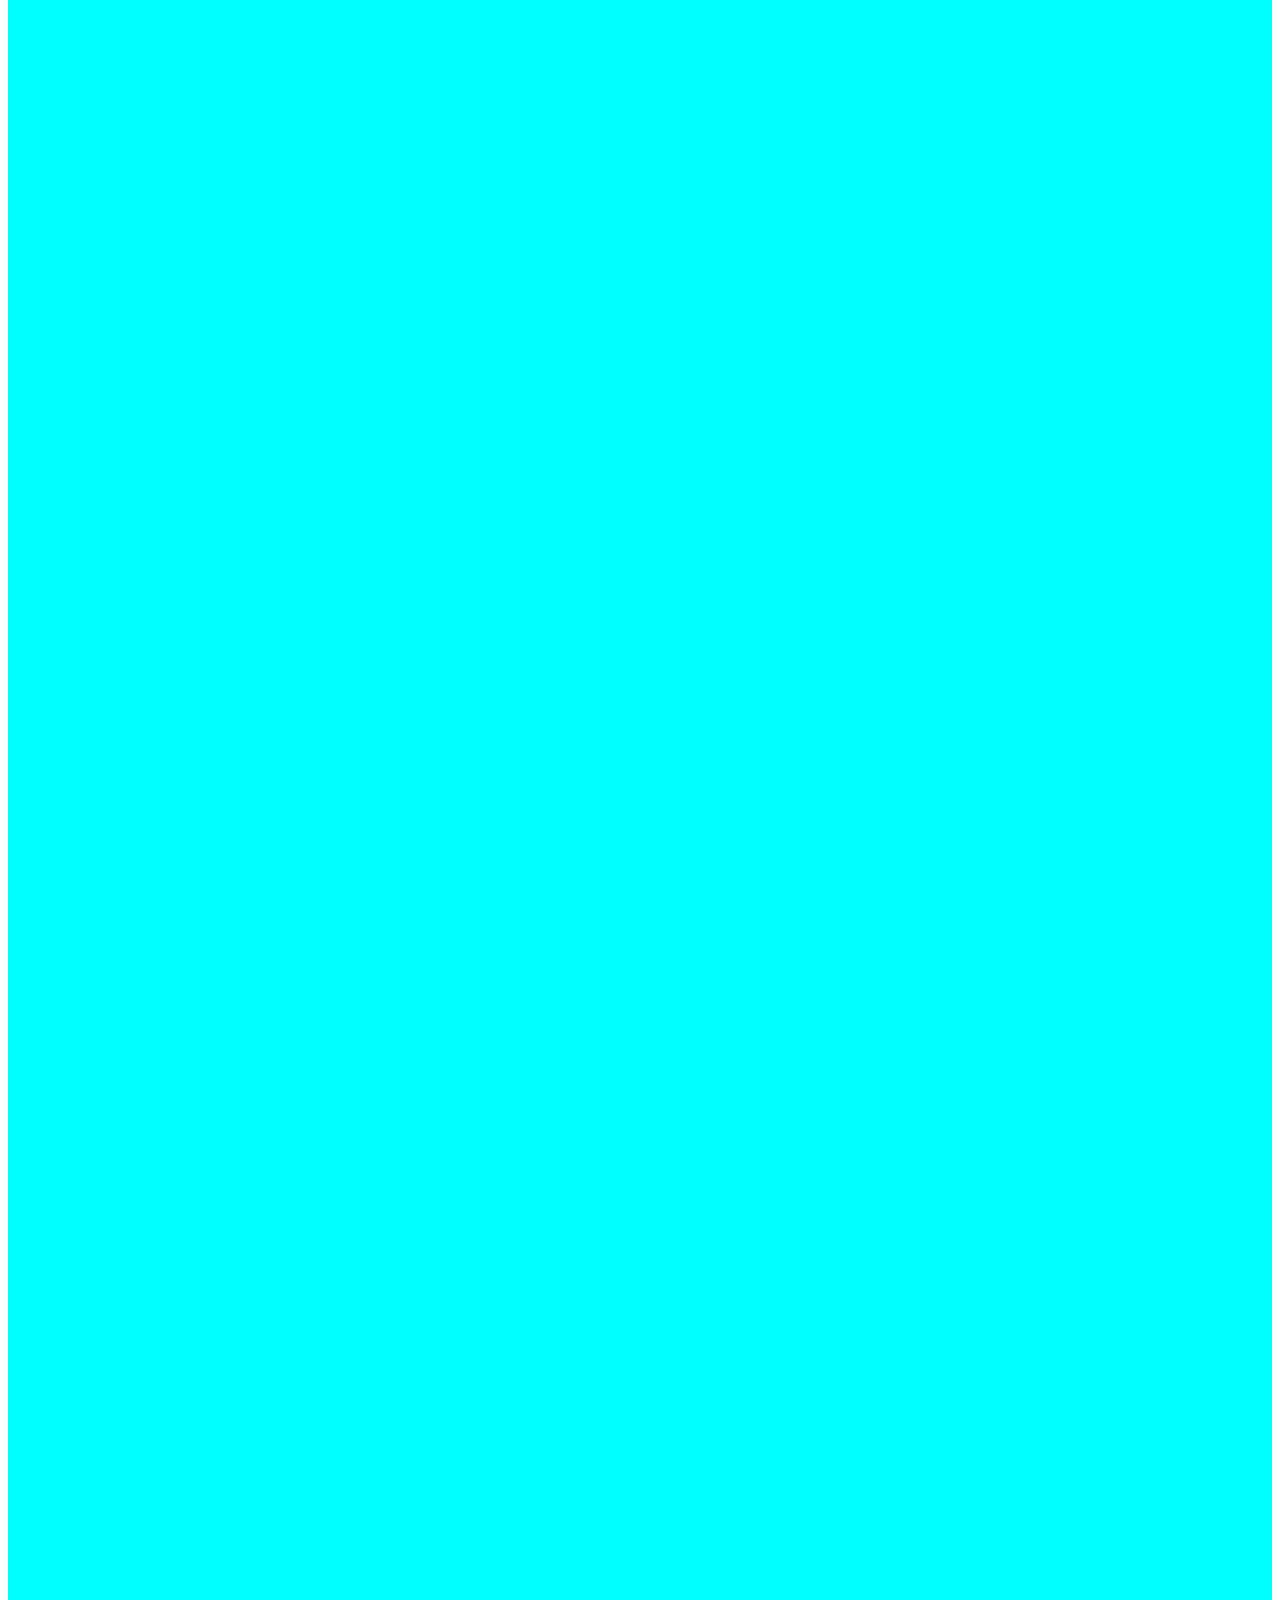
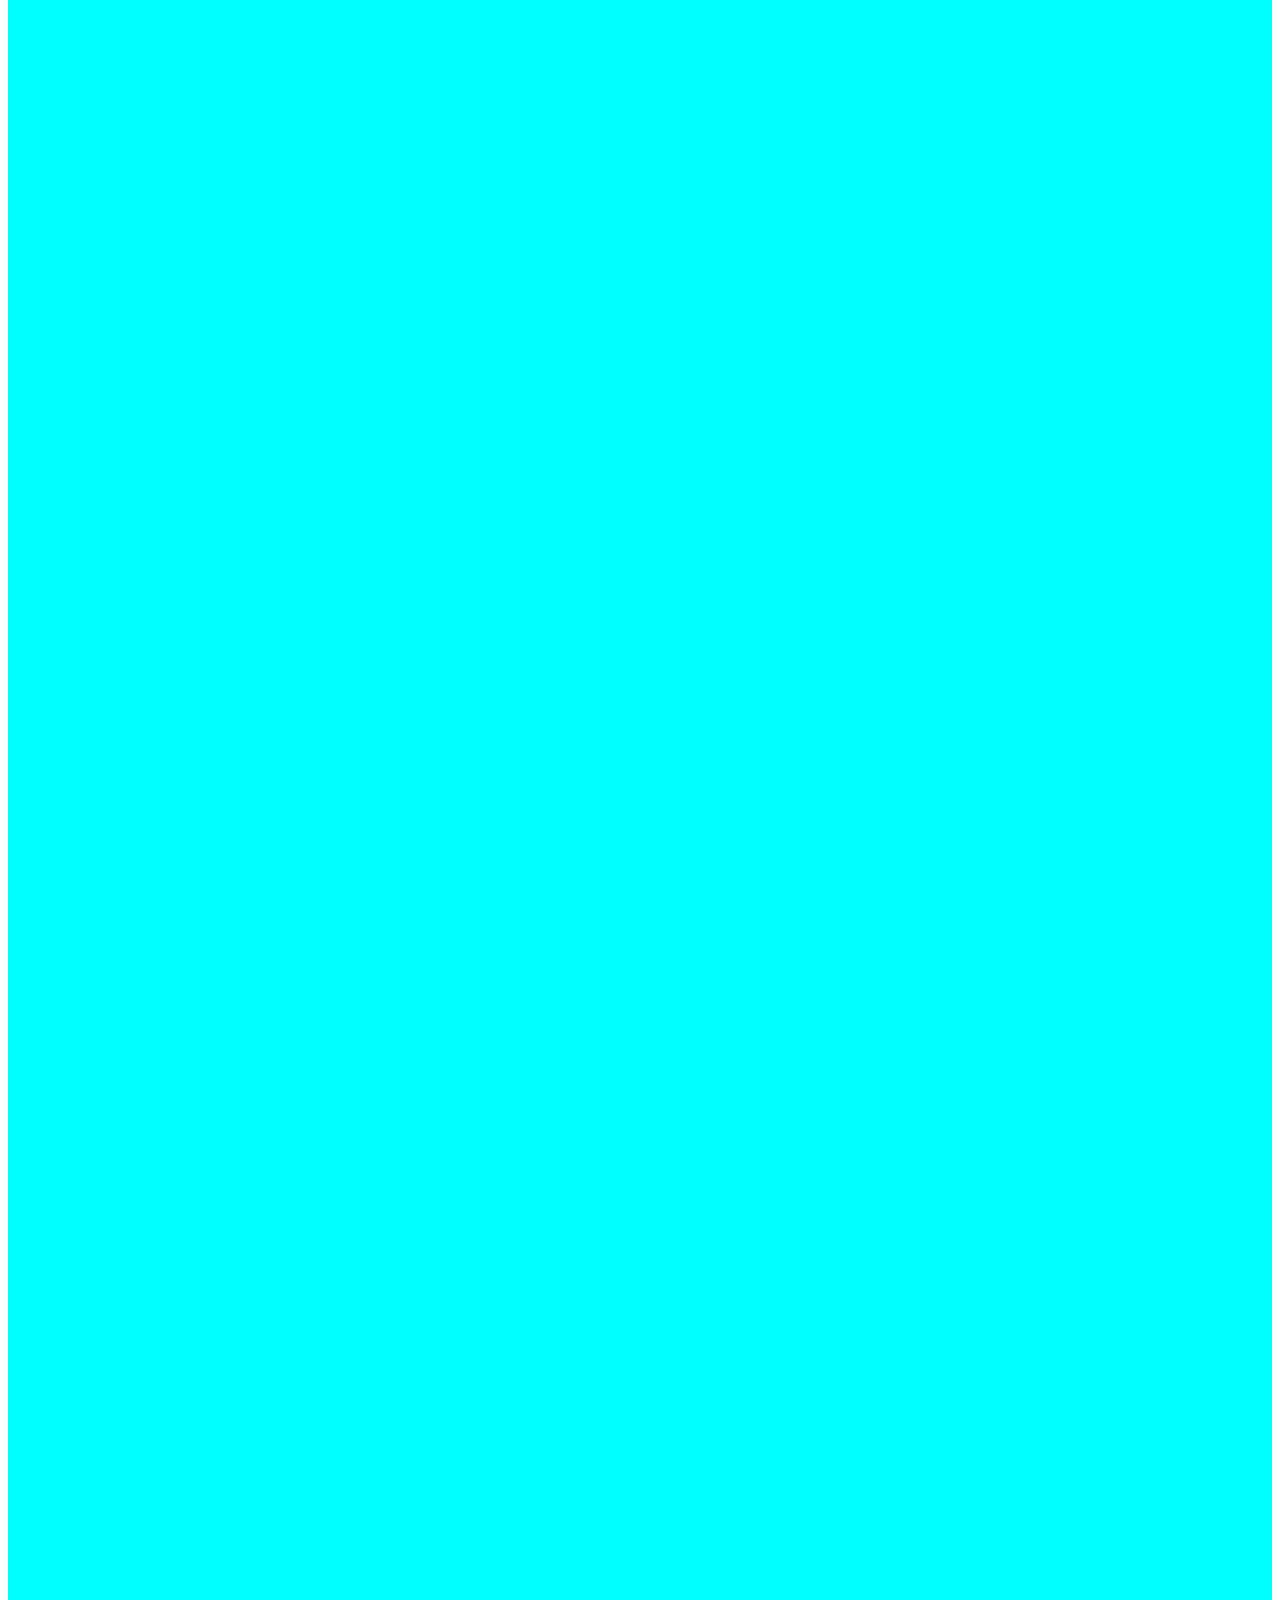
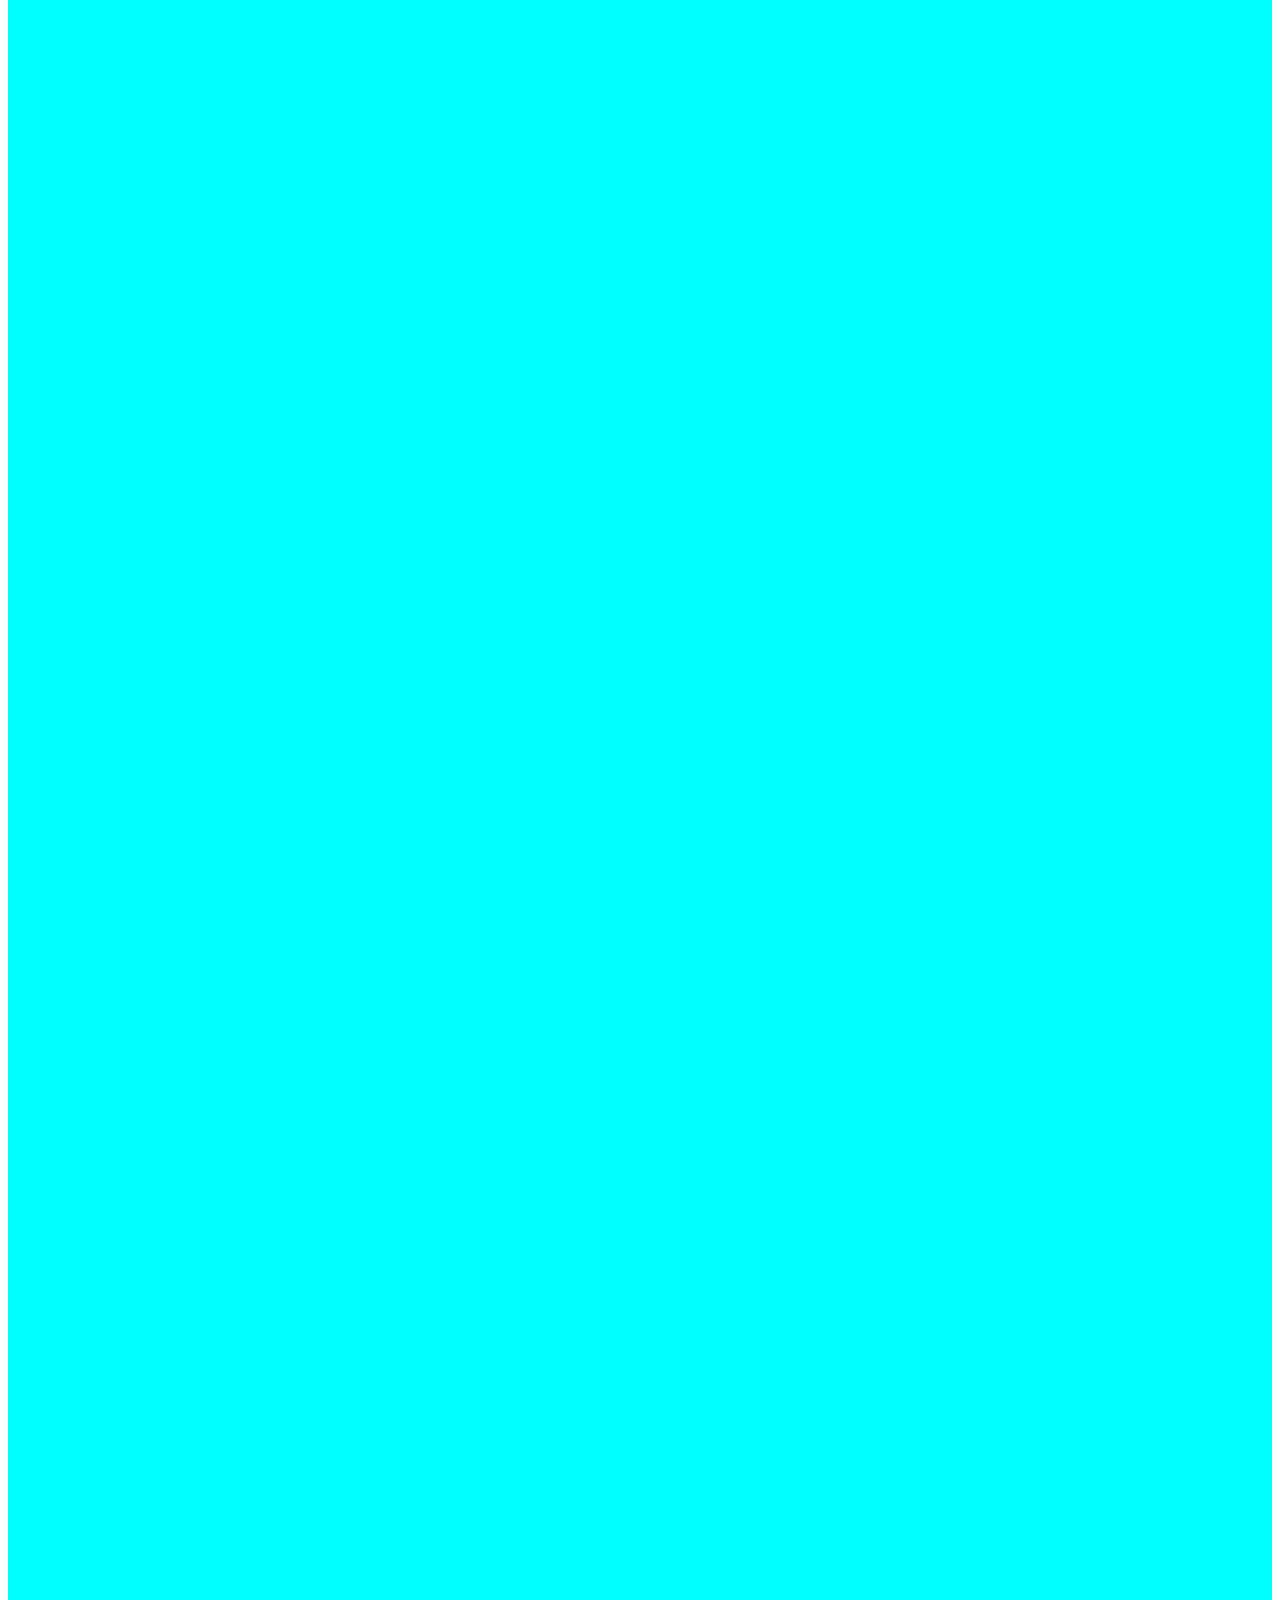
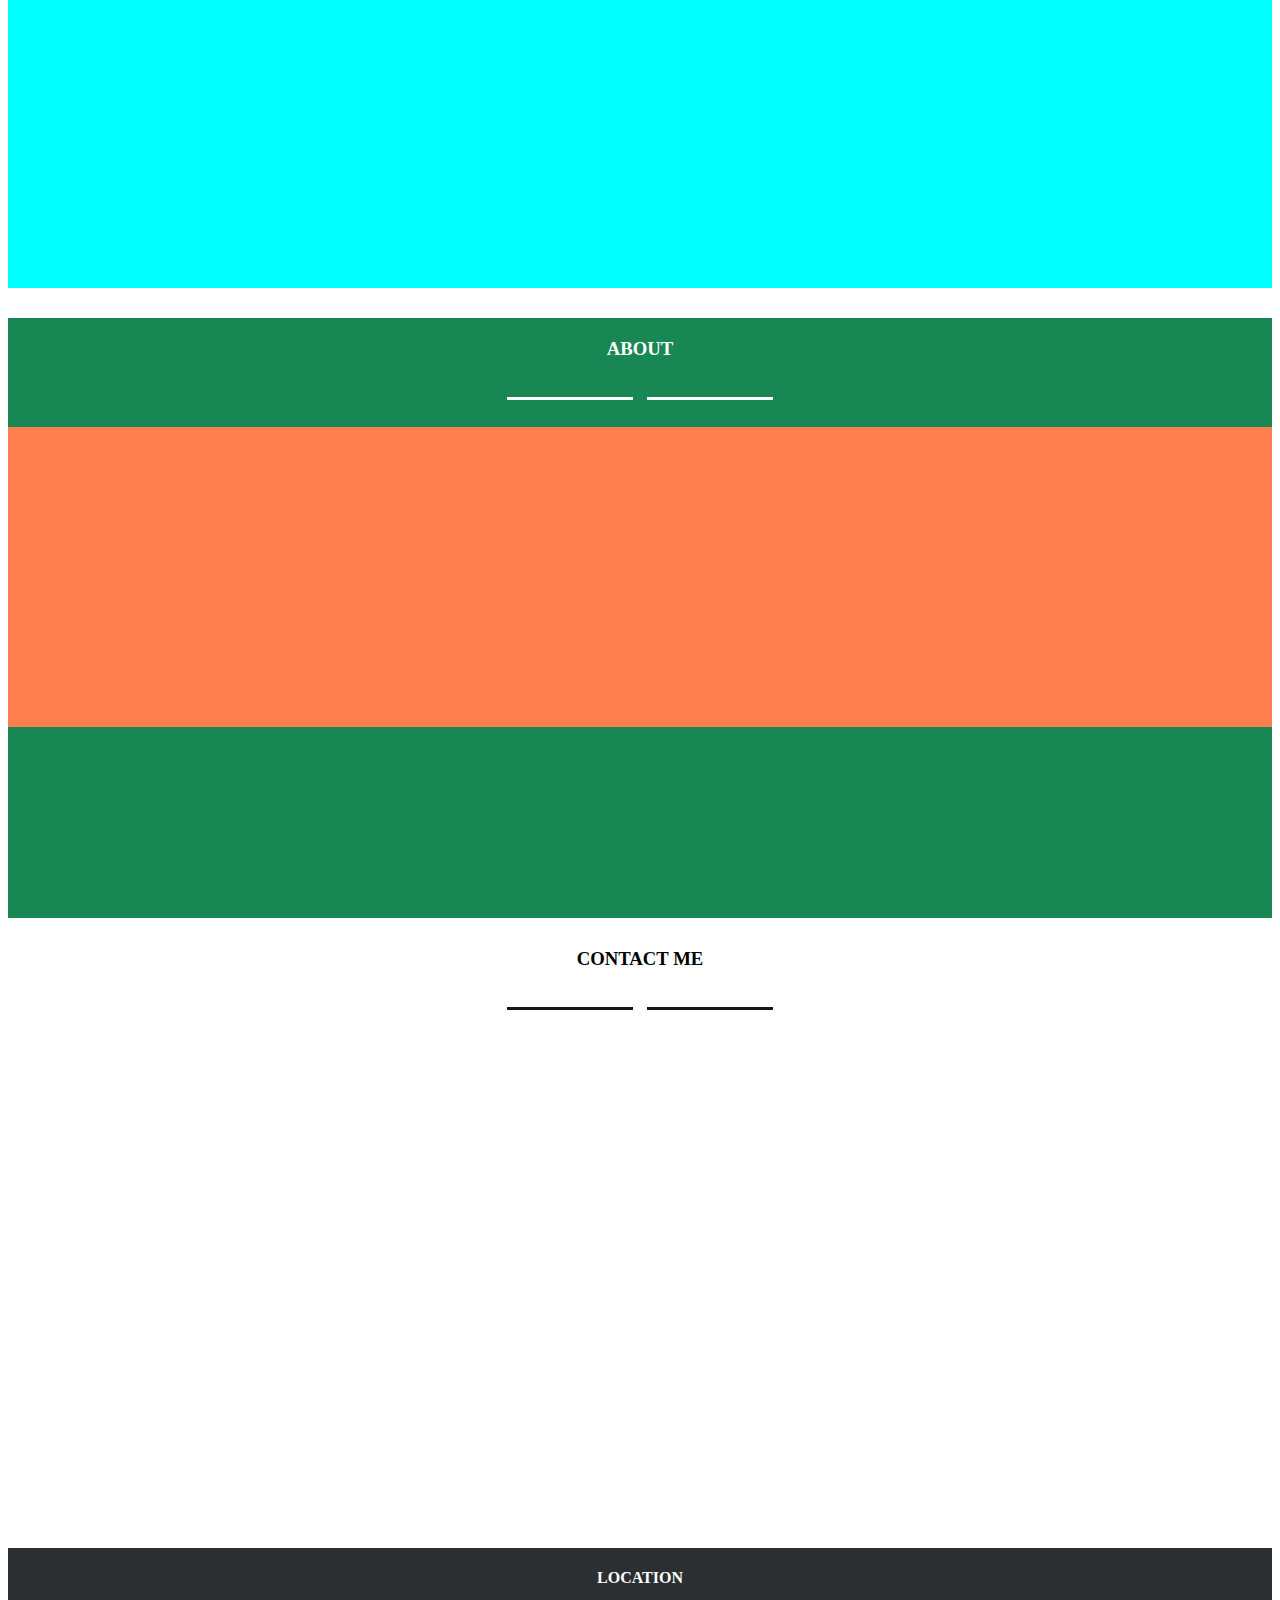
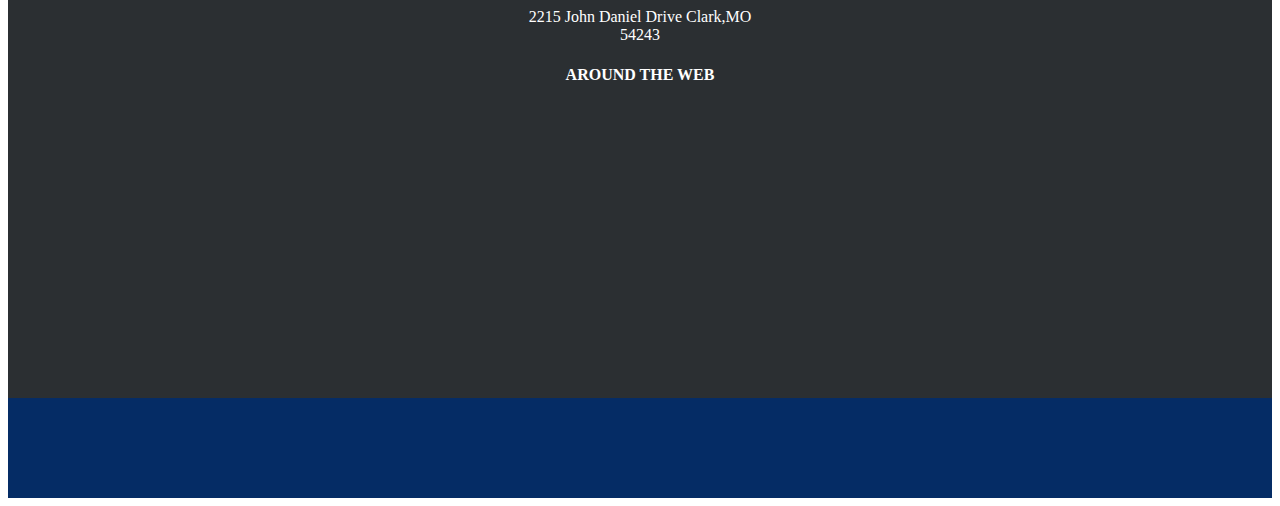
==== commit 879fe036: "feat: more columns and some contents of location" ====
--- a/index.html
+++ b/index.html
@@ -53,42 +53,42 @@
      </div>
      <div class="container-fluid">
       <div class="row">
-        <div class="col-sm-12">
+        <div class="col-sm-12 col-md-6 col-lg-4">
          <div class="card my-2">
           <div class="contenuto">
 
           </div>
          </div> 
         </div>
-        <div class="col-sm-12">
+        <div class="col-sm-12 col-md-6 col-lg-4">
           <div class="card my-2">
            <div class="contenuto">
 
            </div>
           </div>    
         </div>
-        <div class="col-sm-12">
+        <div class="col-sm-12 col-md-6 col-lg-4">
           <div class="card my-2">
             <div class="contenuto">
 
             </div>
           </div>   
         </div>
-        <div class="col-sm-12">
+        <div class="col-sm-12 col-md-6 col-lg-4">
           <div class="card my-2">
             <div class="contenuto">
 
             </div>
           </div>  
         </div>
-        <div class="col-sm-12">
+        <div class="col-sm-12 col-md-6 col-lg-4">
           <div class="card my-2">
             <div class="contenuto">
 
             </div>
           </div>
         </div>
-        <div class="col-sm-12 col-md-6">
+        <div class="col-sm-12 col-md-6 col-lg-4">
           <div class="card my-2">
             <div class="contenuto">
 
@@ -110,7 +110,13 @@
      </div> 
      <div class="container-fluid">
       <div class="row">
-       <div class="col-12"></div> 
+       <div class="col-sm-12 col-md-6 my-2">
+        <div class="cont"></div>
+       </div>
+       <div class="col-sm-12 col-md-6 my-2">
+        <div class="cont"></div>
+       </div>
+       <div class="col-12"> 
       </div>
      </div> 
     </section>
@@ -132,9 +138,34 @@
     <section class="location">
      <div class="container-fluid">
       <div class="row flex-sm-column">
-       <div col-3></div>
-       <div col-3></div>
-       <div col-3></div> 
+       <div class="col-sm-12">
+        <div class="card m-auto my-2">
+         <div class="info">
+          <h4 class="text-location">LOCATION</h4>
+          <div class="text-location">2215 John Daniel Drive Clark,MO</div>
+          <div class="text-location">54243</div>
+         </div>  
+        </div>
+       </div>
+       <div class="col-sm-12">
+        <div class="card m-auto my-2">
+          <div class="info">
+           <h4 class="text-location">AROUND THE WEB</h4>
+           <div class="text-location">
+            <i class="fab fa-facebook"></i>
+            <i class="fab fa-google-plus"></i>
+            <i class="fab fa-twitter"></i>
+            <i class="fab fa-linkedin-in"></i>
+           </div>
+           
+          </div>
+        </div>
+       </div>
+       <div class="col-sm-12">
+        <div class="card m-auto my-2">
+          <div class="info"></div>
+        </div>
+       </div> 
       </div>
      </div>
     </section>
--- a/CSS/style.css
+++ b/CSS/style.css
@@ -69,6 +69,12 @@
   background-color: var(--bs-success);
 }
 
+.cont {
+  width: 100%;
+  height: 150px;
+  background-color: coral;
+}
+
 .about-title {
   text-align: center;
   margin-top: 30px;
@@ -104,6 +110,34 @@
   height: 450px;
   background-color: var(--bs-secondary-text-emphasis);
 }
+
+.info {
+  background-color: var(--bs-secondary-text-emphasis);
+  display: flex;
+  flex-direction: column;
+  align-items: center;
+}
+
+.text-location {
+  color: white;
+}
+
+.fa-facebook {
+  padding: 0 7px;
+}
+
+.fa-google-plus {
+  padding: 0 7px;
+}
+
+.fa-twitter {
+  padding: 0 7px;
+}
+
+.fa-linkedin-in {
+  padding: 0 7px;
+}
+
 /*FINE LOCATION*/
 
 /*FOOTER*/
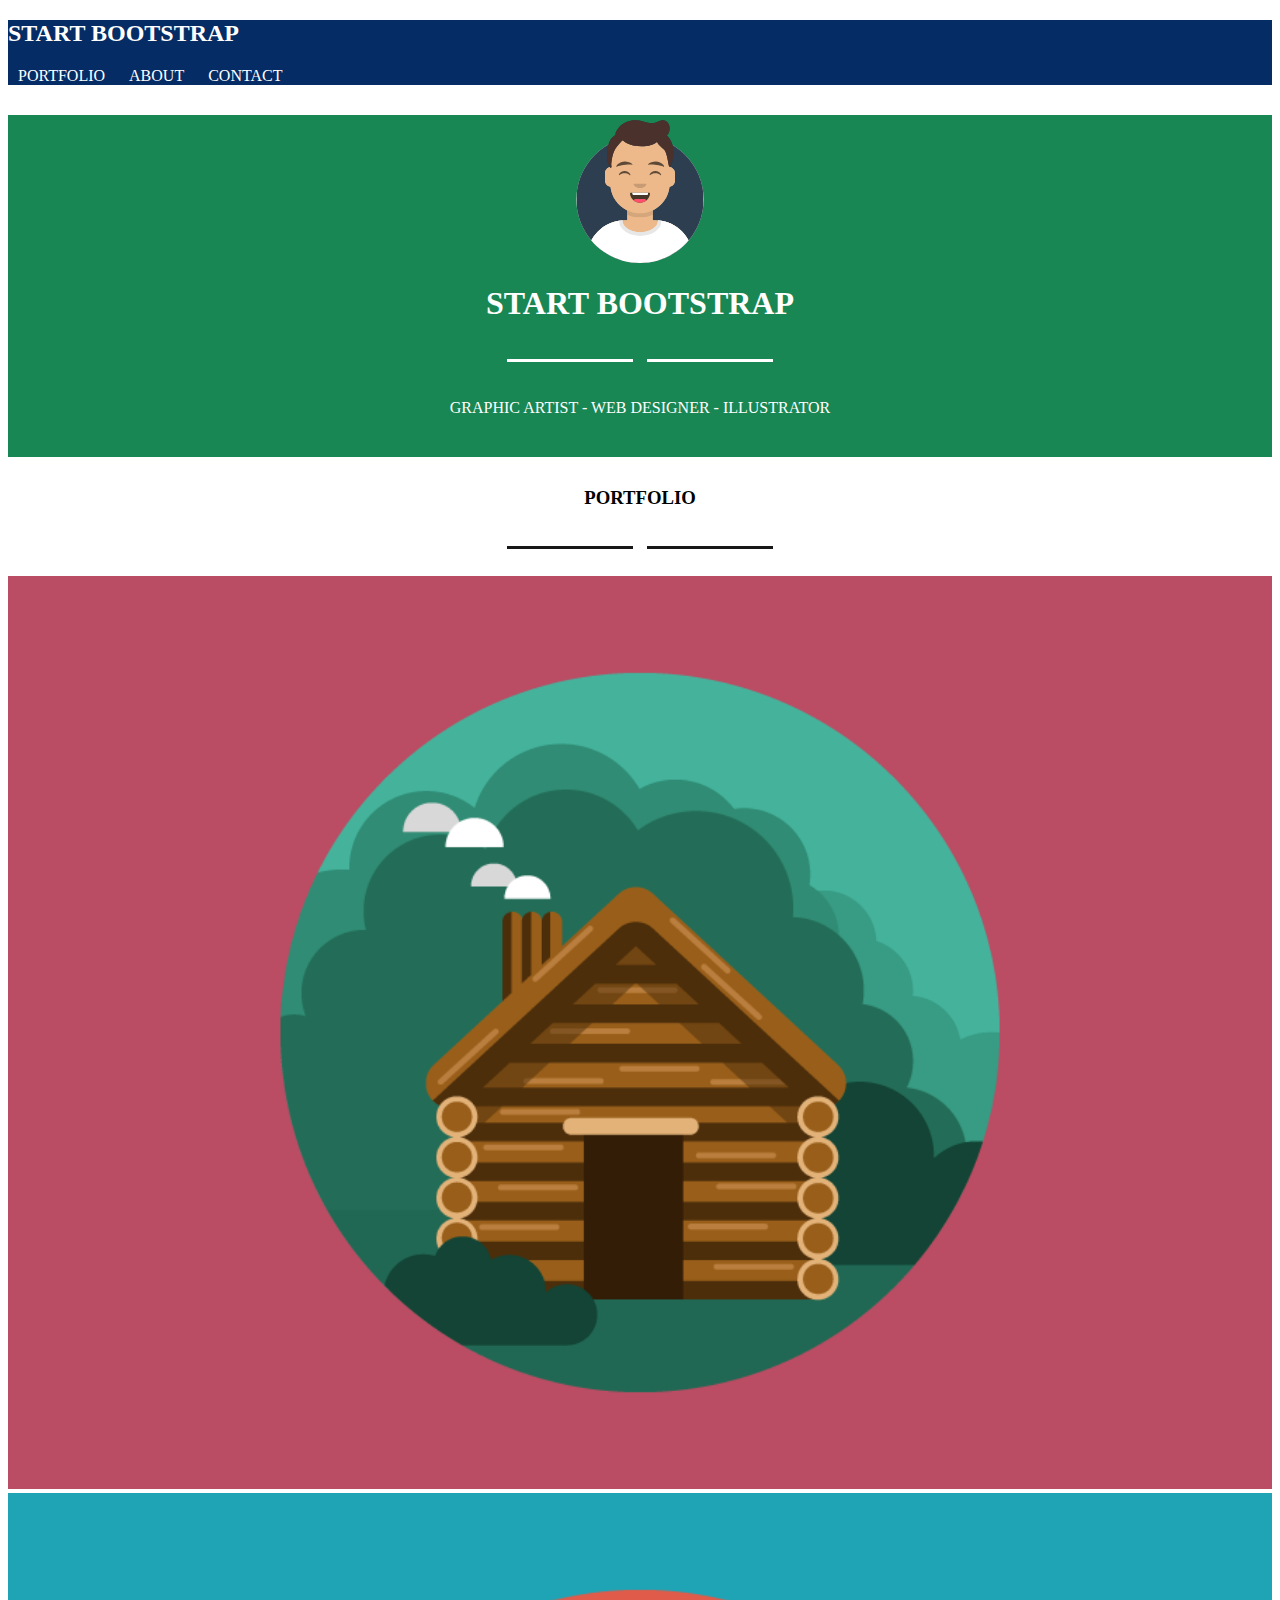
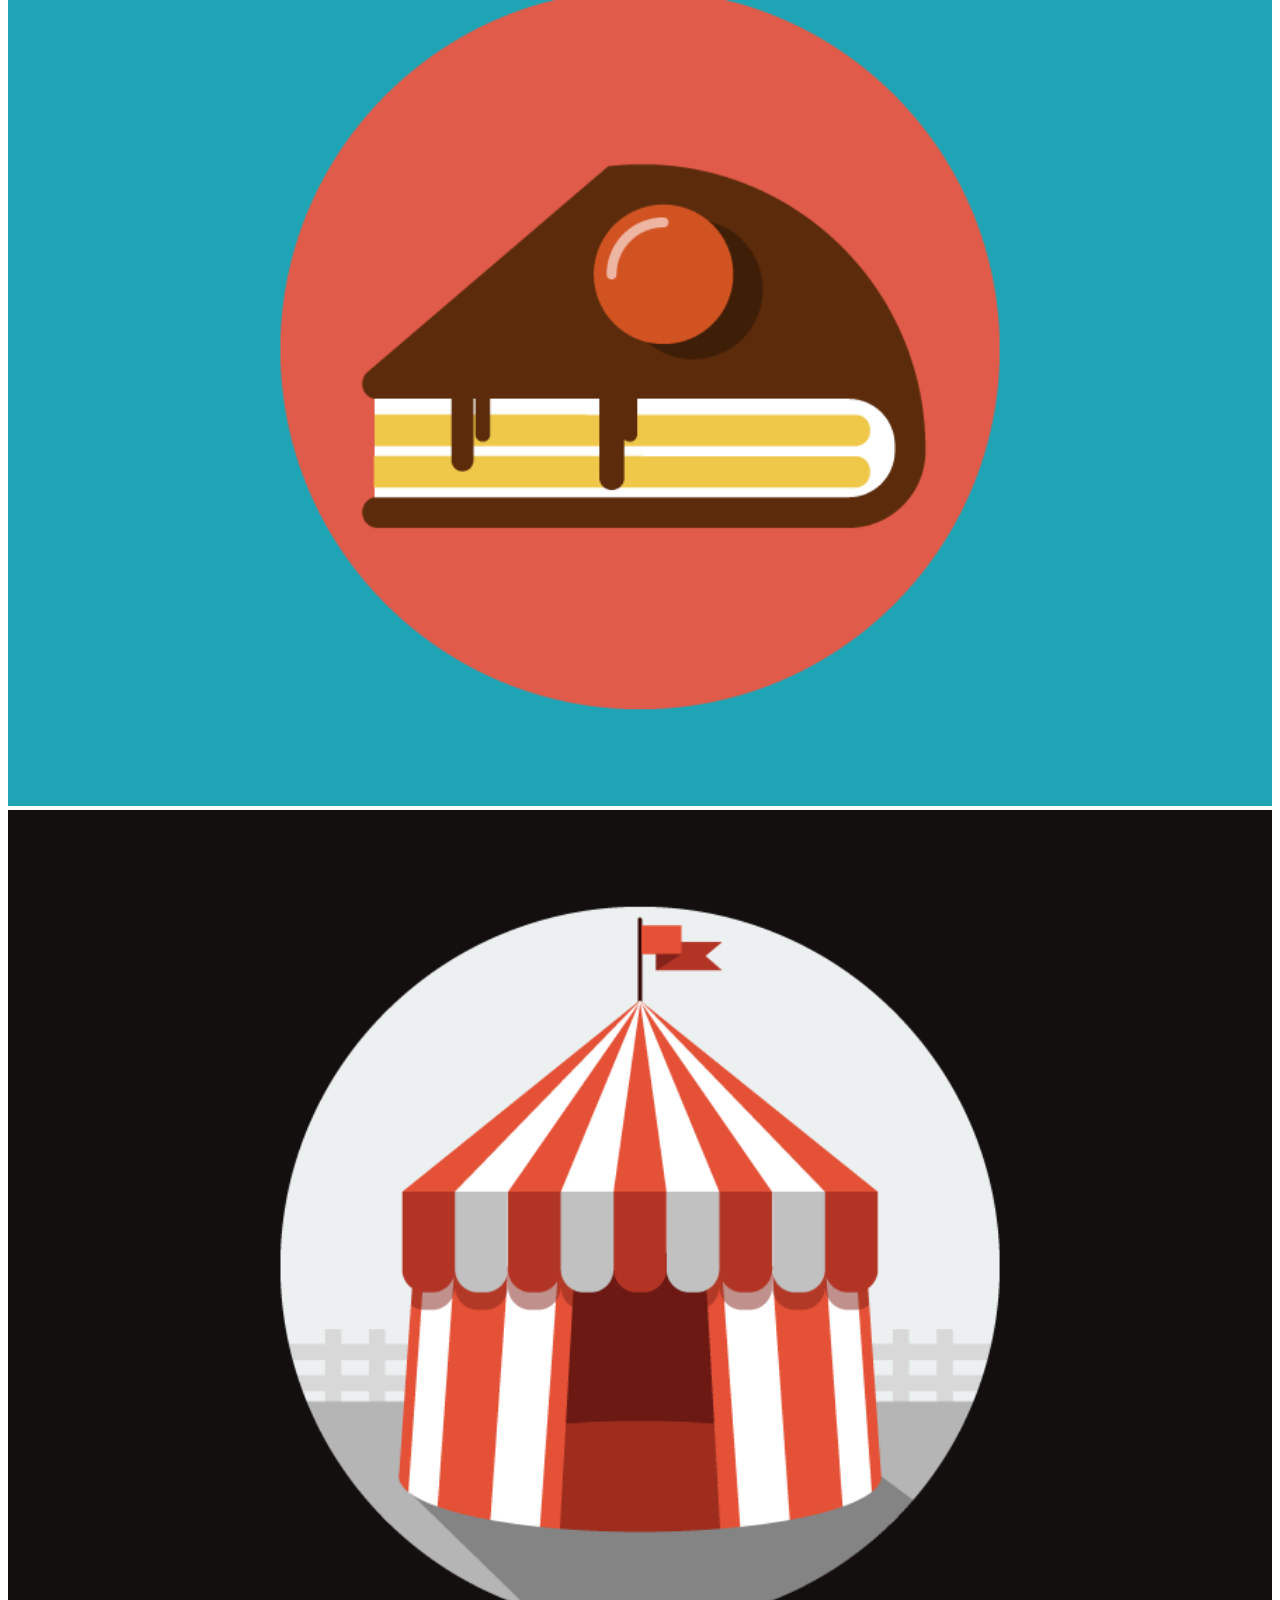
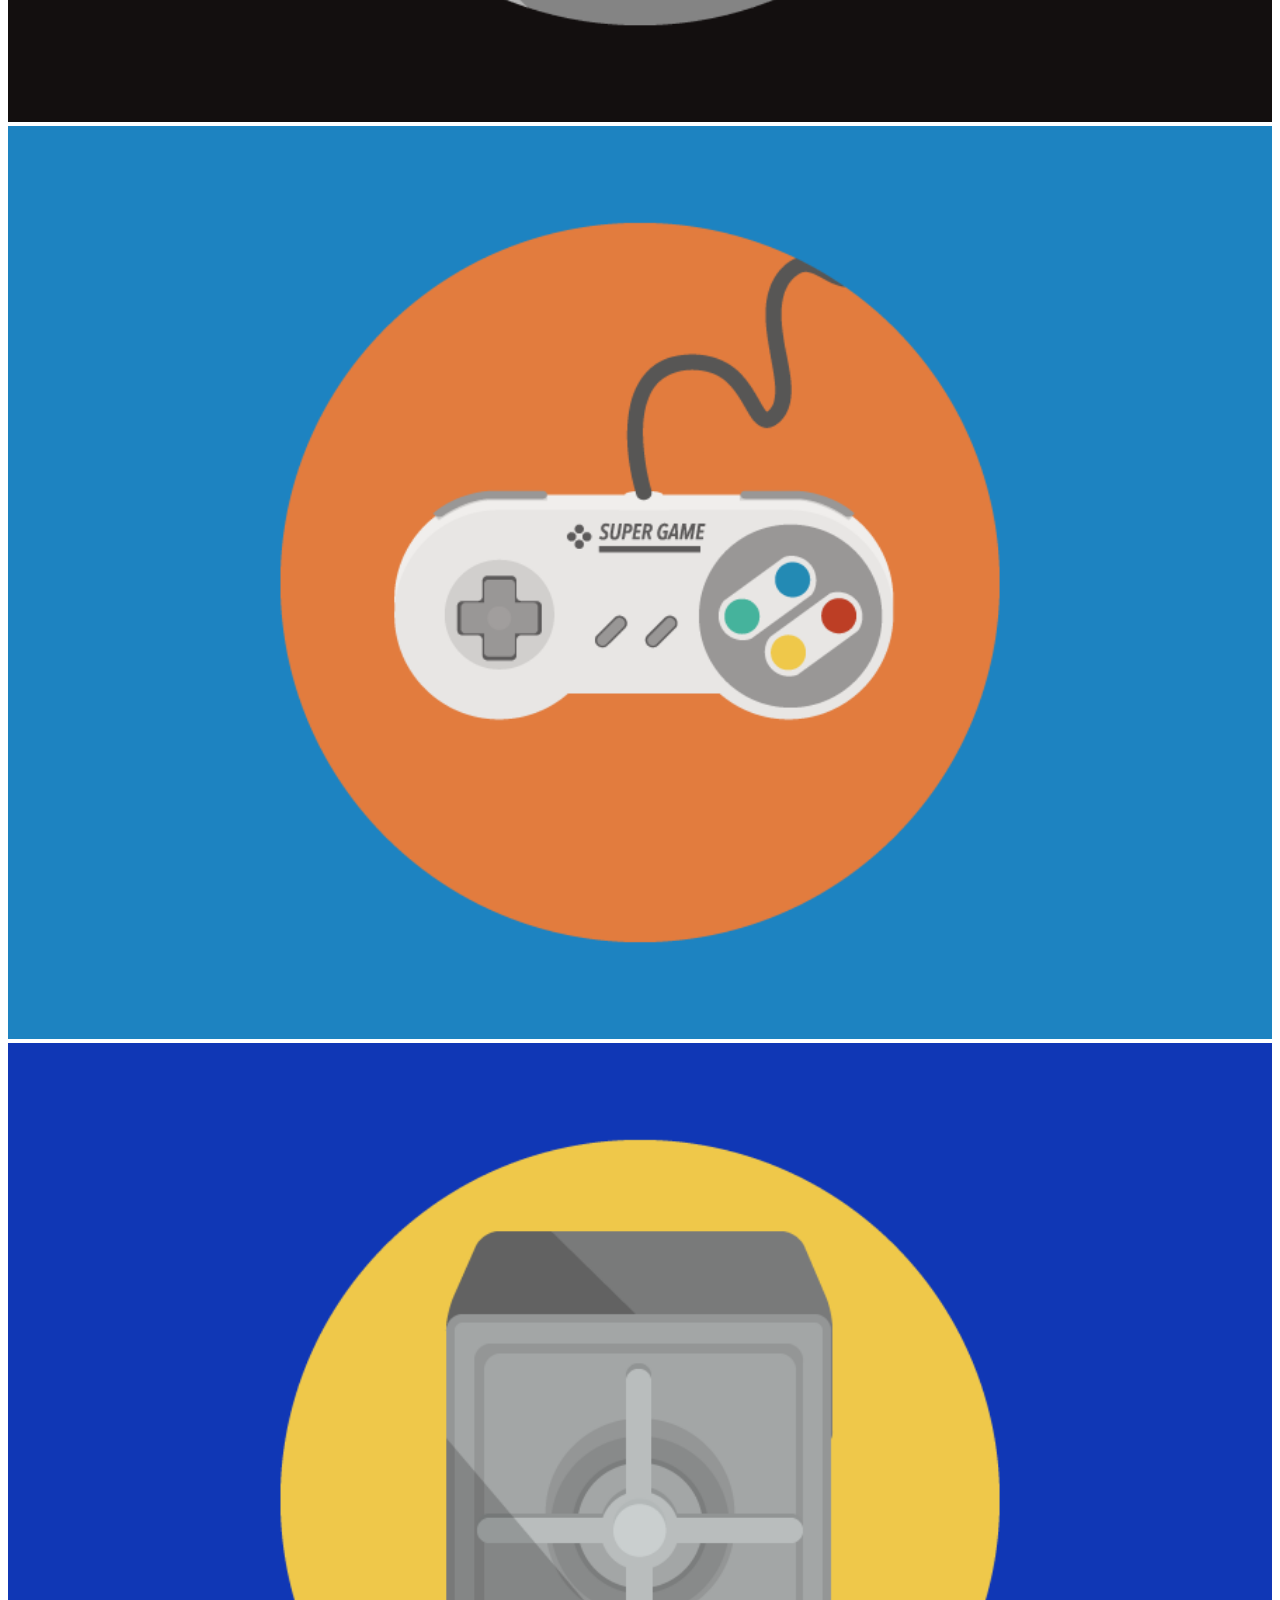
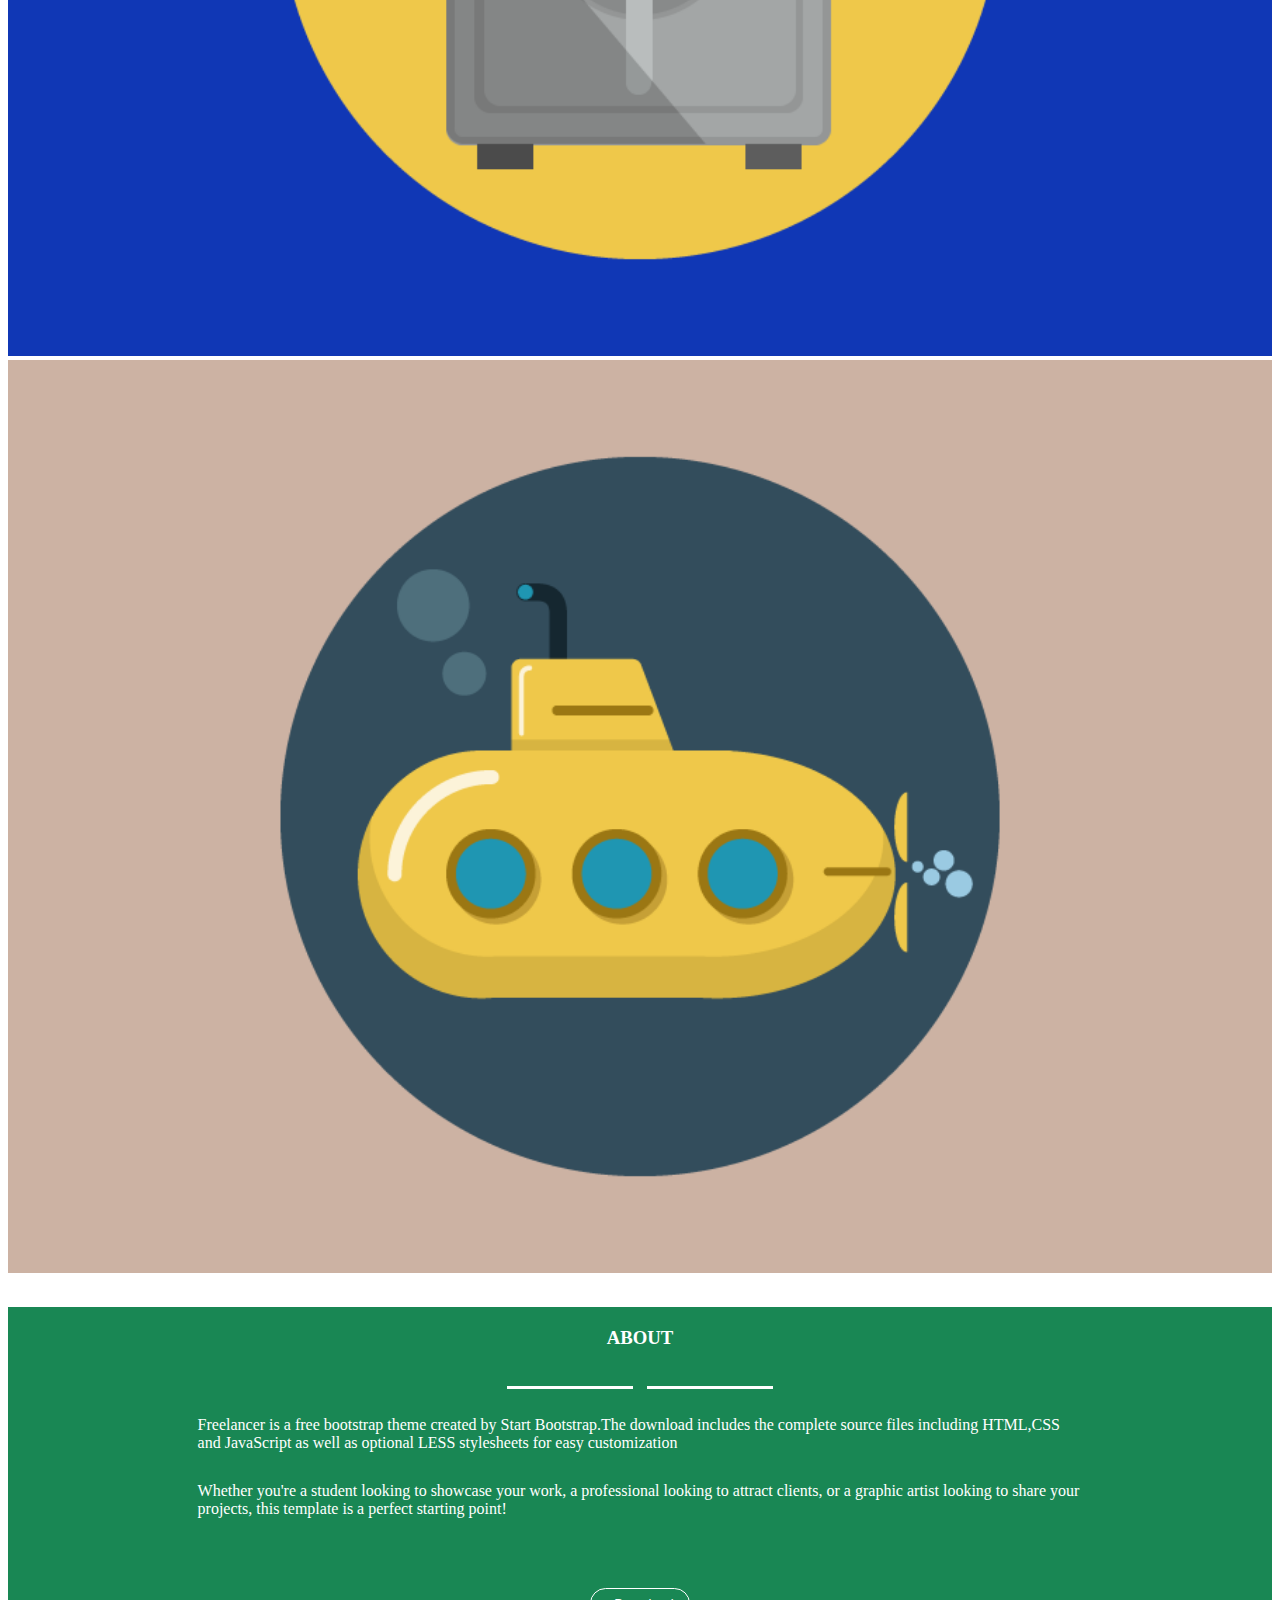
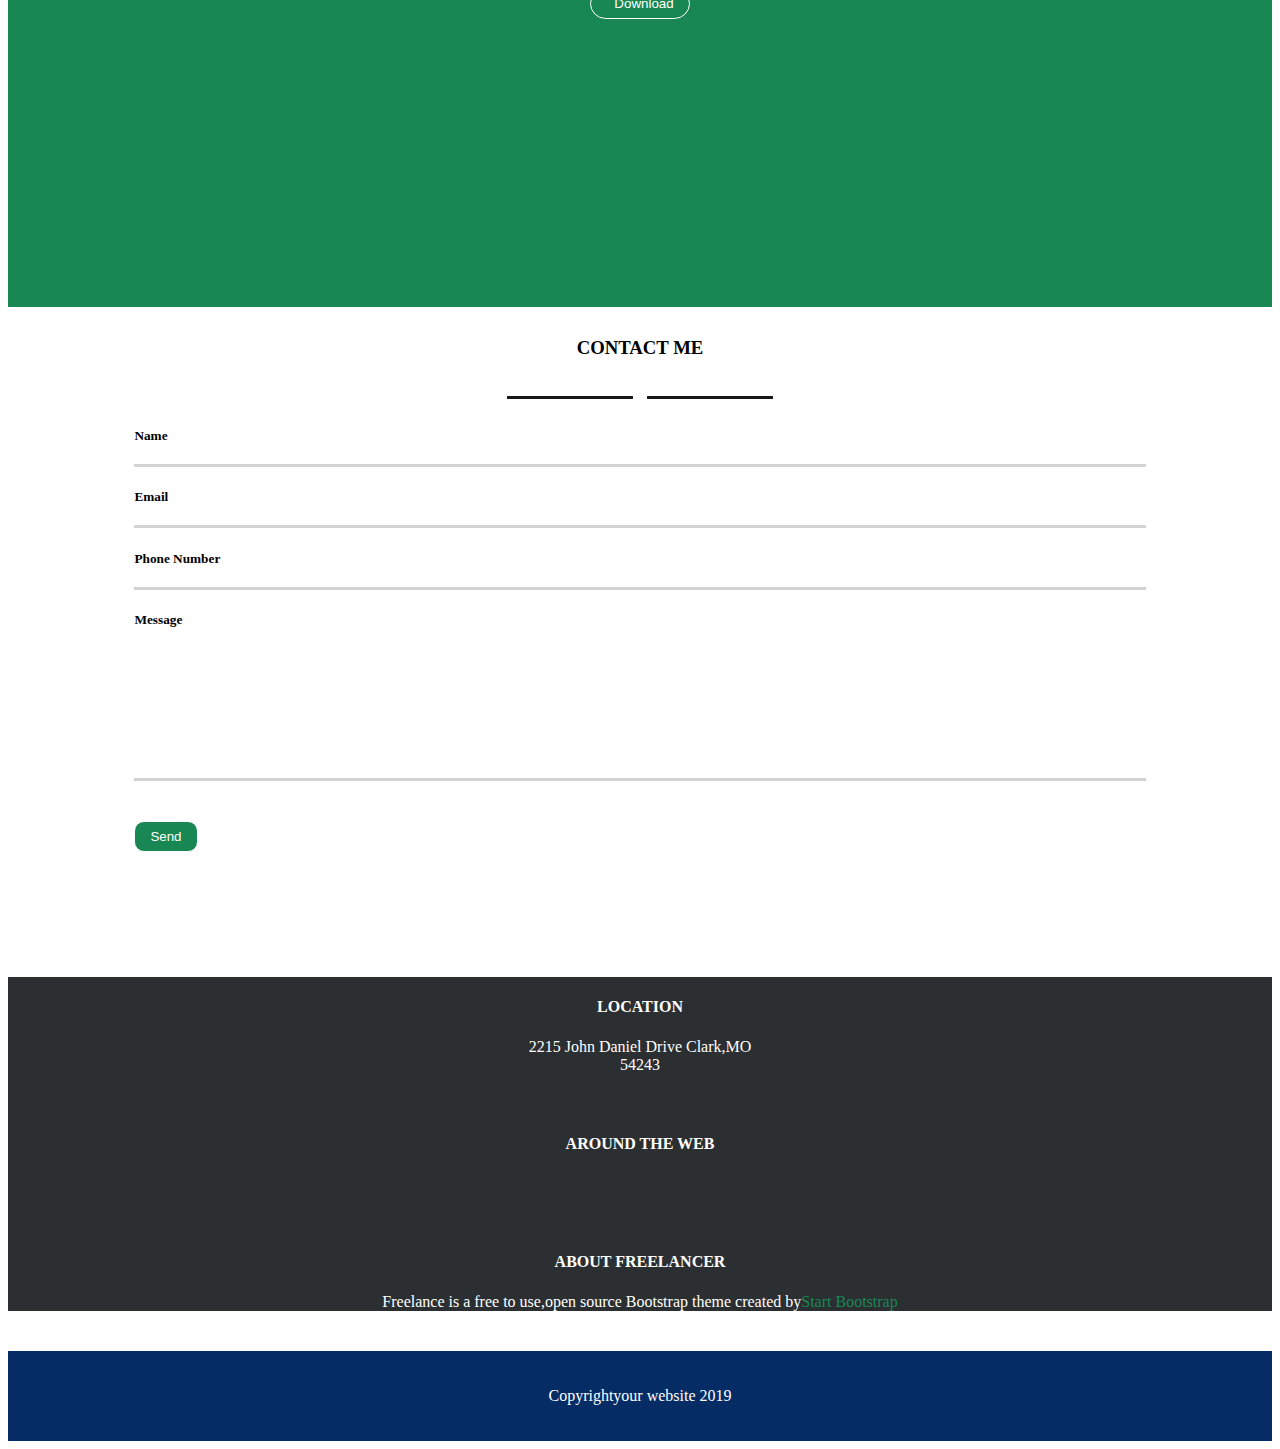
==== commit 72c259d4: "feat: add. other contents sections and responsive" ====
--- a/index.html
+++ b/index.html
@@ -27,7 +27,12 @@
           class="col-12 d-flex justify-content-between align-items-center bgc-header"
         >
           <h2 class="text-header">START BOOTSTRAP</h2>
-          <a href="#"><i class="fas fa-bars fa-2x"></i></a>
+          <div class="links">
+           <a href="#" class="header-link">PORTFOLIO</a>
+           <a href="#" class="header-link">ABOUT</a>
+           <a href="#" class="header-link">CONTACT</a>
+           <a href="#"><i class="fas fa-bars fa-2x"></i></a>
+          </div>
         </div>
       </div>
     </header>
@@ -38,7 +43,16 @@
      <div class="container-fluid">
       <div class="row">
         <div class="col">
-          
+         <div class="content-img">
+          <img src="./img/avatar.svg" alt="" class="jumbotron-img">
+         </div>
+         <h1 class="jumbotron-title">START BOOTSTRAP</h1>
+         <div class="layer">
+          <div class="about-bar"></div>
+          <i class="fas fa-star star-about"></i>
+          <div class="about-bar"></div>
+         </div>
+         <div class="jumbotron-title text">GRAPHIC ARTIST - WEB DESIGNER - ILLUSTRATOR</div> 
         </div>
     </section>
    <!--Fine Jumbotron-->
@@ -56,42 +70,42 @@
         <div class="col-sm-12 col-md-6 col-lg-4">
          <div class="card my-2">
           <div class="contenuto">
-
+           <img src="./img/cabin.png" alt="">
           </div>
          </div> 
         </div>
         <div class="col-sm-12 col-md-6 col-lg-4">
           <div class="card my-2">
            <div class="contenuto">
-
+            <img src="./img/cake.png" alt="">
            </div>
           </div>    
         </div>
         <div class="col-sm-12 col-md-6 col-lg-4">
           <div class="card my-2">
             <div class="contenuto">
-
+             <img src="./img/circus.png" alt="">
             </div>
           </div>   
         </div>
         <div class="col-sm-12 col-md-6 col-lg-4">
           <div class="card my-2">
             <div class="contenuto">
-
+             <img src="./img/game.png" alt="">
             </div>
           </div>  
         </div>
         <div class="col-sm-12 col-md-6 col-lg-4">
           <div class="card my-2">
             <div class="contenuto">
-
-            </div>
-          </div>
-        </div>
-        <div class="col-sm-12 col-md-6 col-lg-4">
-          <div class="card my-2">
-            <div class="contenuto">
-
+             <img src="./img/safe.png" alt="">
+            </div>
+          </div>
+        </div>
+        <div class="col-sm-12 col-md-6 col-lg-4">
+          <div class="card my-2">
+            <div class="contenuto">
+             <img src="./img/submarine.png" alt="">
             </div>
           </div>
         </div>
@@ -108,15 +122,21 @@
       <i class="fas fa-star star-about"></i>
       <div class="about-bar"></div>
      </div> 
-     <div class="container-fluid">
-      <div class="row">
-       <div class="col-sm-12 col-md-6 my-2">
-        <div class="cont"></div>
-       </div>
-       <div class="col-sm-12 col-md-6 my-2">
-        <div class="cont"></div>
-       </div>
-       <div class="col-12"> 
+     <div class="container-md">
+      <div class="row">
+       <div class="col-sm-12 col-md-5 my-2 mx-auto">
+        <div class="cont">
+         <p class="about-par">Freelancer is a free bootstrap theme created by Start Bootstrap.The download includes the complete source files including HTML,CSS and JavaScript as well as optional LESS stylesheets for easy customization</p>  
+        </div>
+       </div>
+       <div class="col-sm-12 col-md-5 my-2 mx-auto">
+        <div class="cont">
+          <p class="about-par">Whether you're a student looking to showcase your work, a professional looking to attract clients, or a graphic artist looking to share your projects, this template is a perfect starting point!</p>  
+         </div>
+       </div>
+       <div class="download">
+        <button class="bt-download"><i class="fas fa-download"></i>Download</button>
+       </div>
       </div>
      </div> 
     </section>
@@ -130,25 +150,37 @@
       <i class="fas fa-star"></i>
       <div class="bar"></div>
      </div>
+     <div class="container-md">
+      <div class="content-contact">
+       <h5 class="data">Name</h5>
+       <div class="bar-content"></div>
+       <h5 class="data">Email</h5>
+       <div class="bar-content"></div>
+       <h5 class="data">Phone Number</h5>
+       <div class="bar-content"></div>
+       <h5 class="message">Message</h5>
+       <div class="bar-content"></div>
+       <button class="send">Send</button>
+      </div>
+     </div>
 
     </section>
   <!--Fine Contact Me-->
   
   <!--Inizio Location-->
     <section class="location">
-     <div class="container-fluid">
-      <div class="row flex-sm-column">
-       <div class="col-sm-12">
-        <div class="card m-auto my-2">
+     <div class="container-md">
+      <div class="row">
+       <div class="col-sm-12 col-md-4">
+        
          <div class="info">
           <h4 class="text-location">LOCATION</h4>
           <div class="text-location">2215 John Daniel Drive Clark,MO</div>
           <div class="text-location">54243</div>
          </div>  
-        </div>
-       </div>
-       <div class="col-sm-12">
-        <div class="card m-auto my-2">
+        
+       </div>
+       <div class="col-sm-12 col-md-4">
           <div class="info">
            <h4 class="text-location">AROUND THE WEB</h4>
            <div class="text-location">
@@ -159,19 +191,23 @@
            </div>
            
           </div>
-        </div>
-       </div>
-       <div class="col-sm-12">
-        <div class="card m-auto my-2">
-          <div class="info"></div>
-        </div>
+        
+       </div>
+       <div class="col-sm-12 col-md-4">
+        
+          <div class="info">
+           <h4 class="text-location">ABOUT FREELANCER</h4>
+           <div class="text-location">Freelance is a free to use,open source Bootstrap theme created by<span class="start-bootstrap">Start Bootstrap</span></div>
+           
+          </div>
+        
        </div> 
       </div>
      </div>
     </section>
   <!--Inizio Footer--> 
     <footer class="footer">
-
+       <span class="foot-text">Copyright<i class="far fa-copyright"></i>your website 2019</span>
     </footer> 
 
 
--- a/CSS/style.css
+++ b/CSS/style.css
@@ -8,10 +8,21 @@
   background-color: var(--bs-primary-text-emphasis);
 }
 
+img {
+  width: 100%;
+}
+
 /*HEADER*/
 
 .text-header {
   color: white;
+}
+
+.header-link {
+  padding: 15px 10px;
+  text-decoration: none;
+  color: white;
+  display: none;
 }
 
 .fa-bars {
@@ -24,9 +35,27 @@
 
 /*JUMBOTRON*/
 .jumbotron {
-  height: 500px;
   background-color: var(--bs-success);
 }
+
+.content-img {
+  width: 140px;
+  height: 140px;
+  margin-top: 30px;
+  margin-left: auto;
+  margin-right: auto;
+}
+
+.jumbotron-title {
+  text-align: center;
+  margin-top: 30px;
+  color: white;
+}
+
+.text {
+  padding-bottom: 40px;
+}
+
 /*FINE JUMBOTRON*/
 
 /*PORTFOLIO*/
@@ -56,8 +85,6 @@
 
 .contenuto {
   width: 100%;
-  aspect-ratio: 1;
-  background-color: aqua;
 }
 
 /*FINE PORTFOLIO*/
@@ -67,12 +94,6 @@
 .about {
   height: 600px;
   background-color: var(--bs-success);
-}
-
-.cont {
-  width: 100%;
-  height: 150px;
-  background-color: coral;
 }
 
 .about-title {
@@ -92,6 +113,41 @@
 .star-about {
   color: white;
 }
+
+.cont {
+  width: 70%;
+  margin: auto;
+}
+
+.about-par {
+  color: white;
+  margin-bottom: 30px;
+}
+
+.start-bootstrap {
+  color: var(--bs-success);
+}
+
+.download {
+  display: flex;
+  align-items: center;
+  justify-content: center;
+  padding-top: 40px;
+}
+
+.fa-download {
+  margin-right: 8px;
+  color: white;
+}
+
+.bt-download {
+  padding: 7px 15px;
+  color: white;
+  background-color: var(--bs-success);
+  border: 1px solid white;
+  border-radius: 20px;
+}
+
 /*FINE ABOUT*/
 
 /*CONTACT ME*/
@@ -103,16 +159,46 @@
   text-align: center;
   margin-top: 30px;
 }
+
+.content-contact {
+  width: 80%;
+  margin: auto;
+}
+
+.data {
+  margin-bottom: 20px;
+}
+
+.bar-content {
+  width: 100%;
+  height: 3px;
+  margin: 20px 0;
+  background-color: lightgrey;
+}
+
+.message {
+  margin-bottom: 150px;
+}
+
+.send {
+  margin-top: 20px;
+  padding: 7px 15px;
+  border: 1px solid currentColor;
+  border-radius: 10px;
+  color: white;
+  background-color: #198754;
+}
+
 /*FINE CONTACT ME*/
 
 /*LOCATION*/
 .location {
-  height: 450px;
   background-color: var(--bs-secondary-text-emphasis);
 }
 
 .info {
   background-color: var(--bs-secondary-text-emphasis);
+  margin: 40px;
   display: flex;
   flex-direction: column;
   align-items: center;
@@ -142,6 +228,24 @@
 
 /*FOOTER*/
 .footer {
-  height: 100px;
+  min-height: 90px;
   background-color: var(--bs-primary-text-emphasis);
-}
+  display: flex;
+  align-items: center;
+  justify-content: center;
+}
+
+.foot-text {
+  color: white;
+}
+/*FINE FOOTER*/
+
+@media screen and (min-width: 768px) {
+  .fa-bars {
+    display: none;
+  }
+
+  .header-link {
+    display: inline;
+  }
+}
